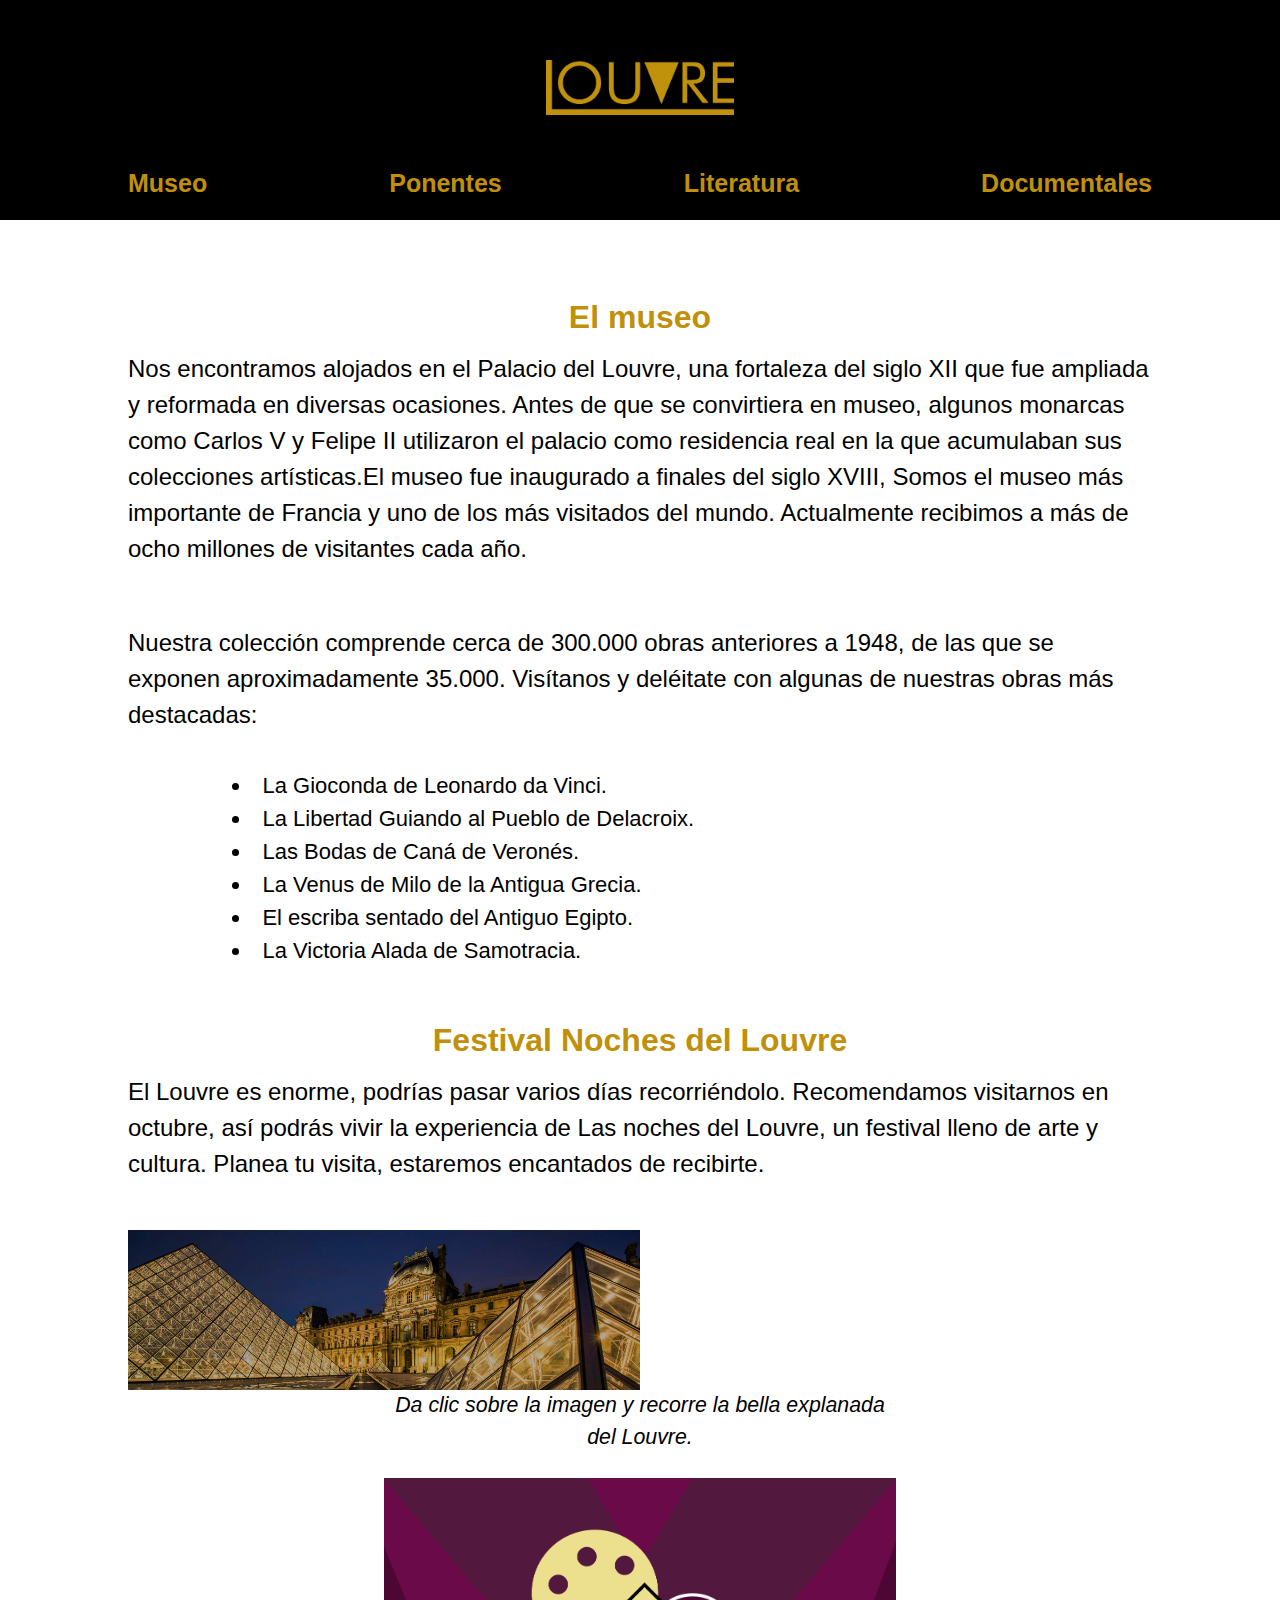
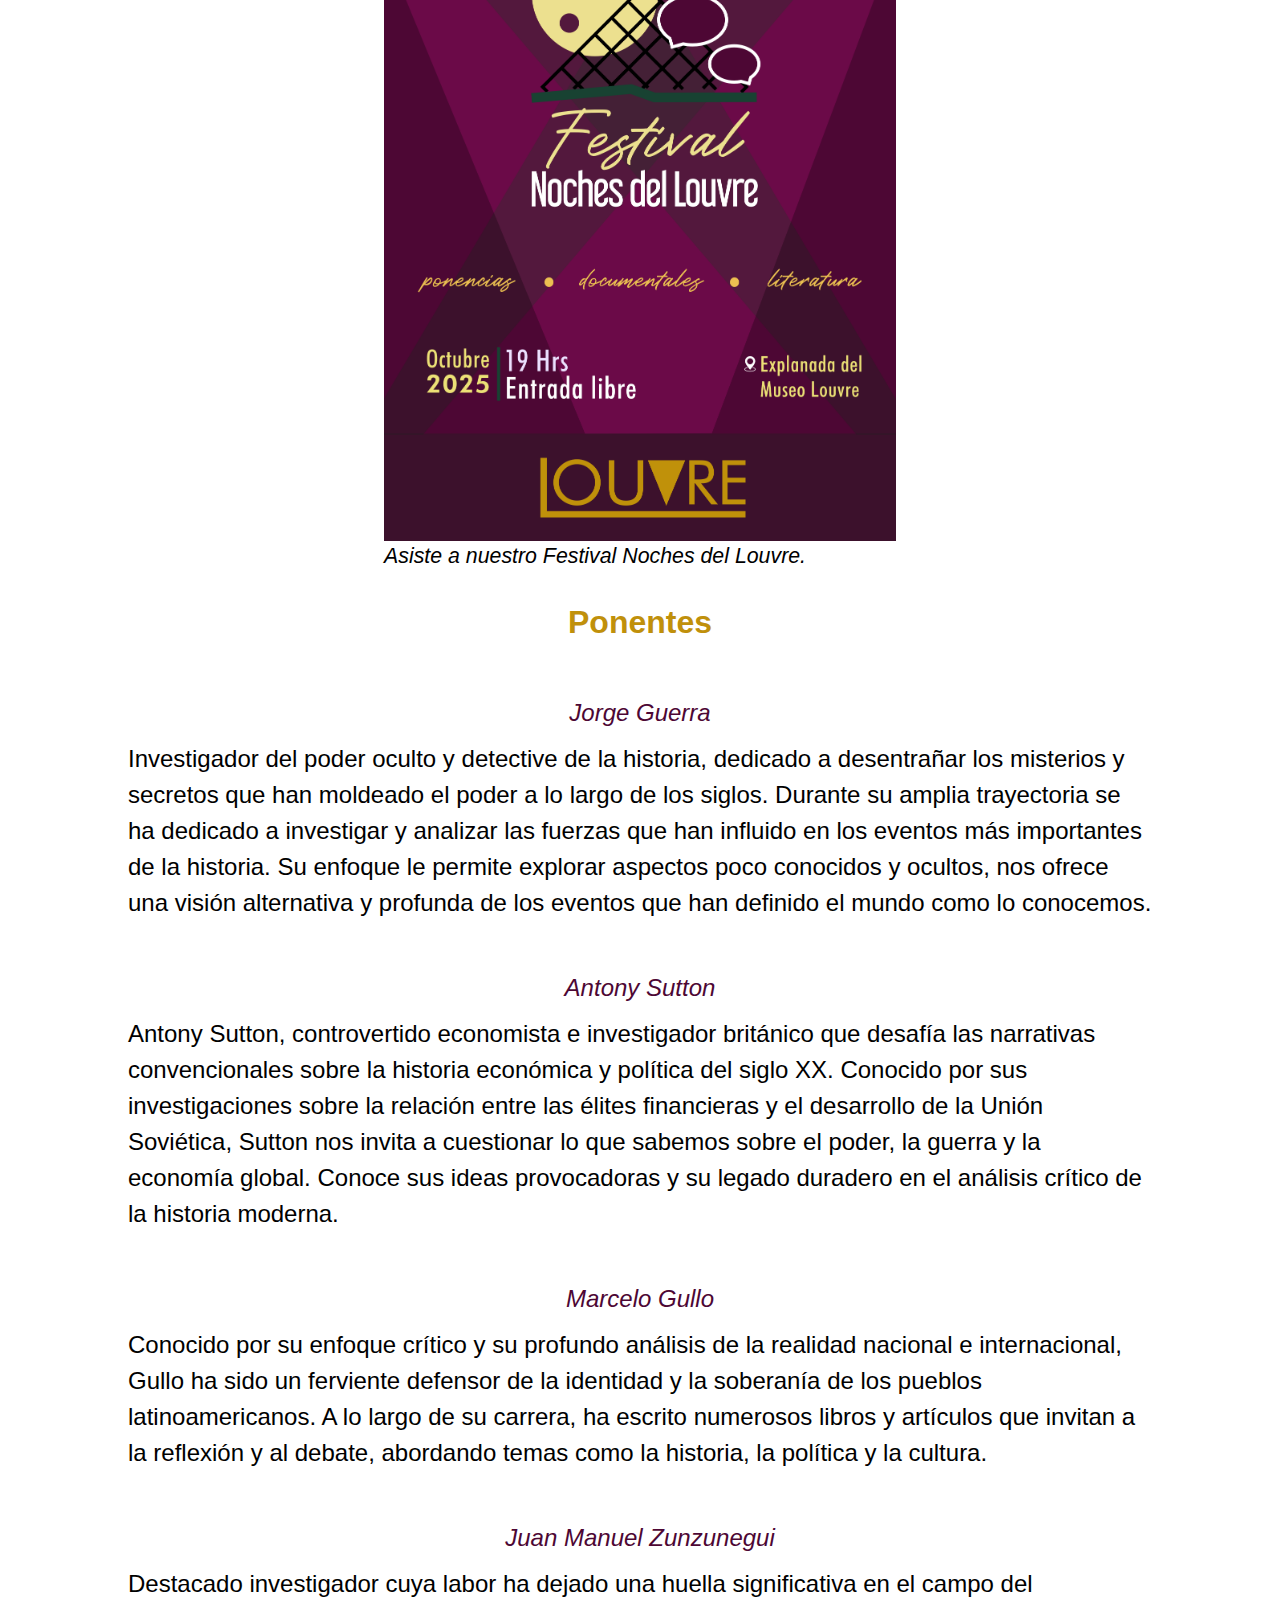
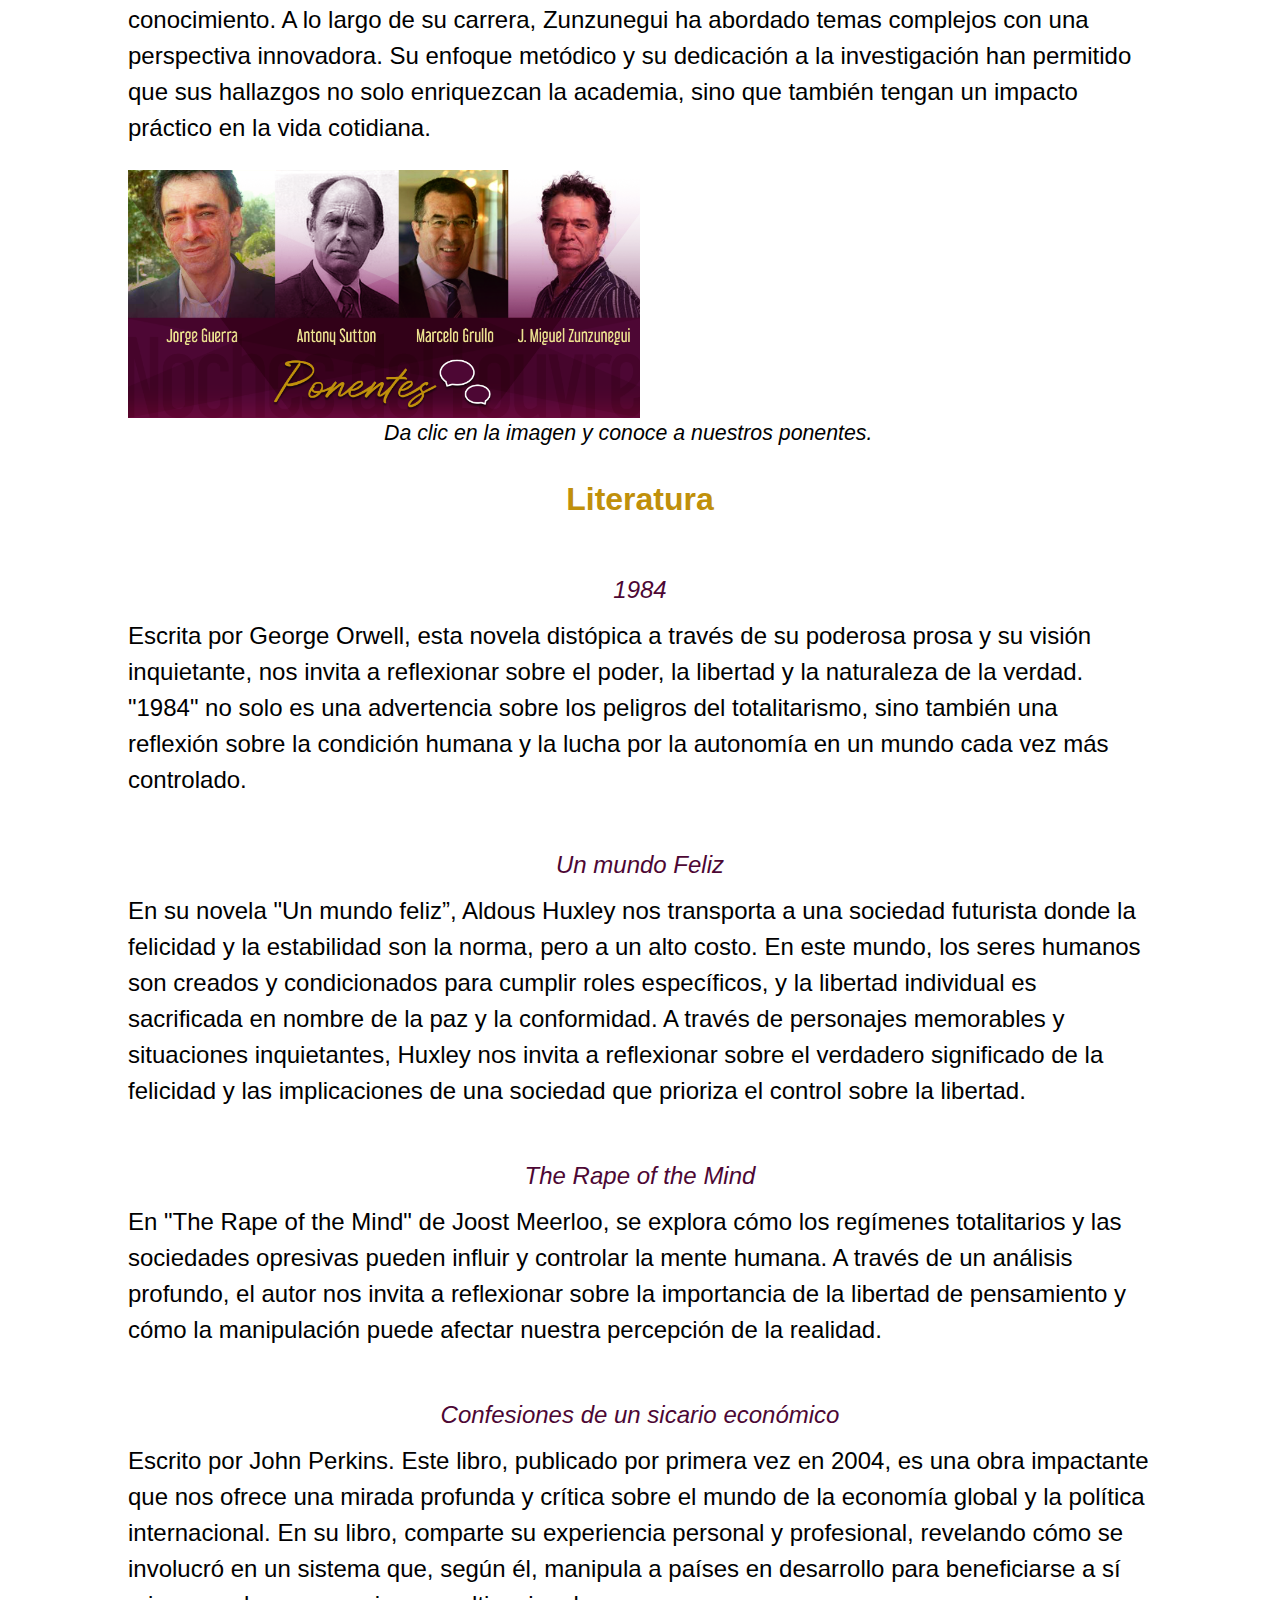
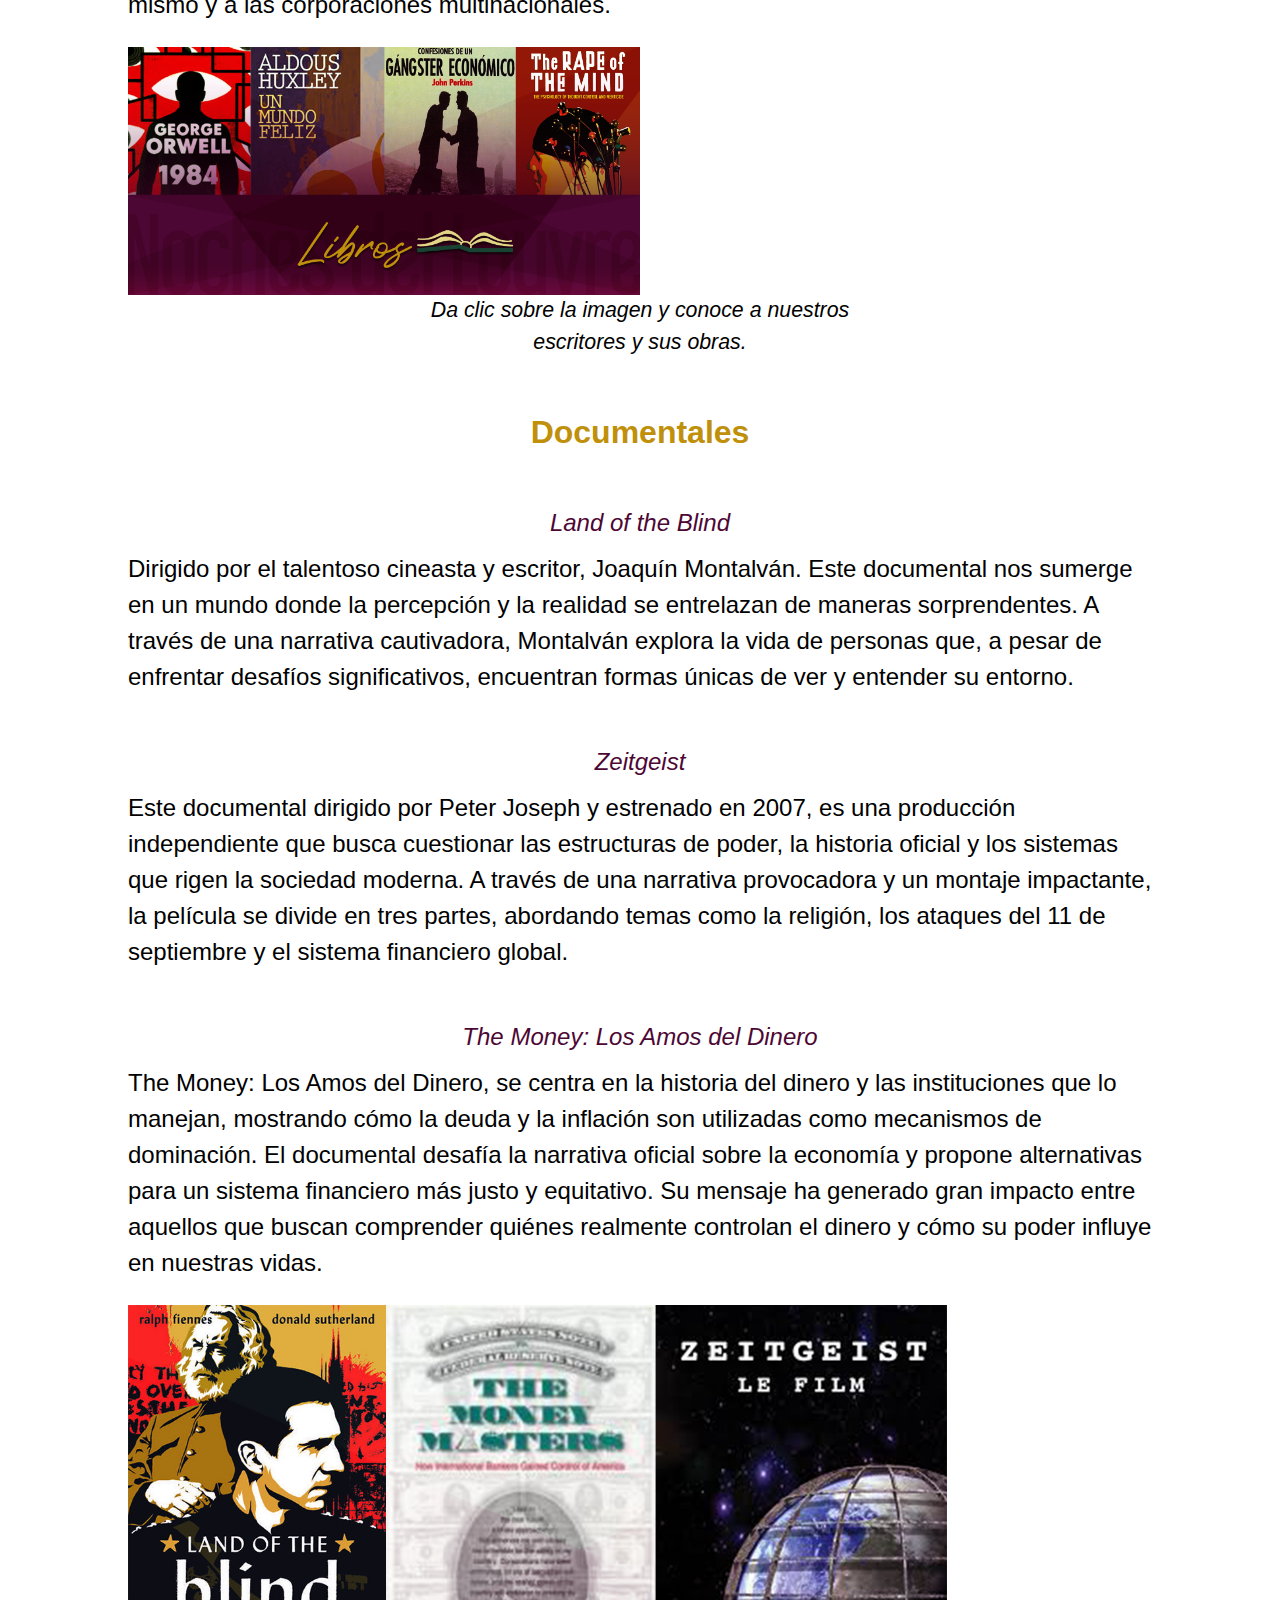
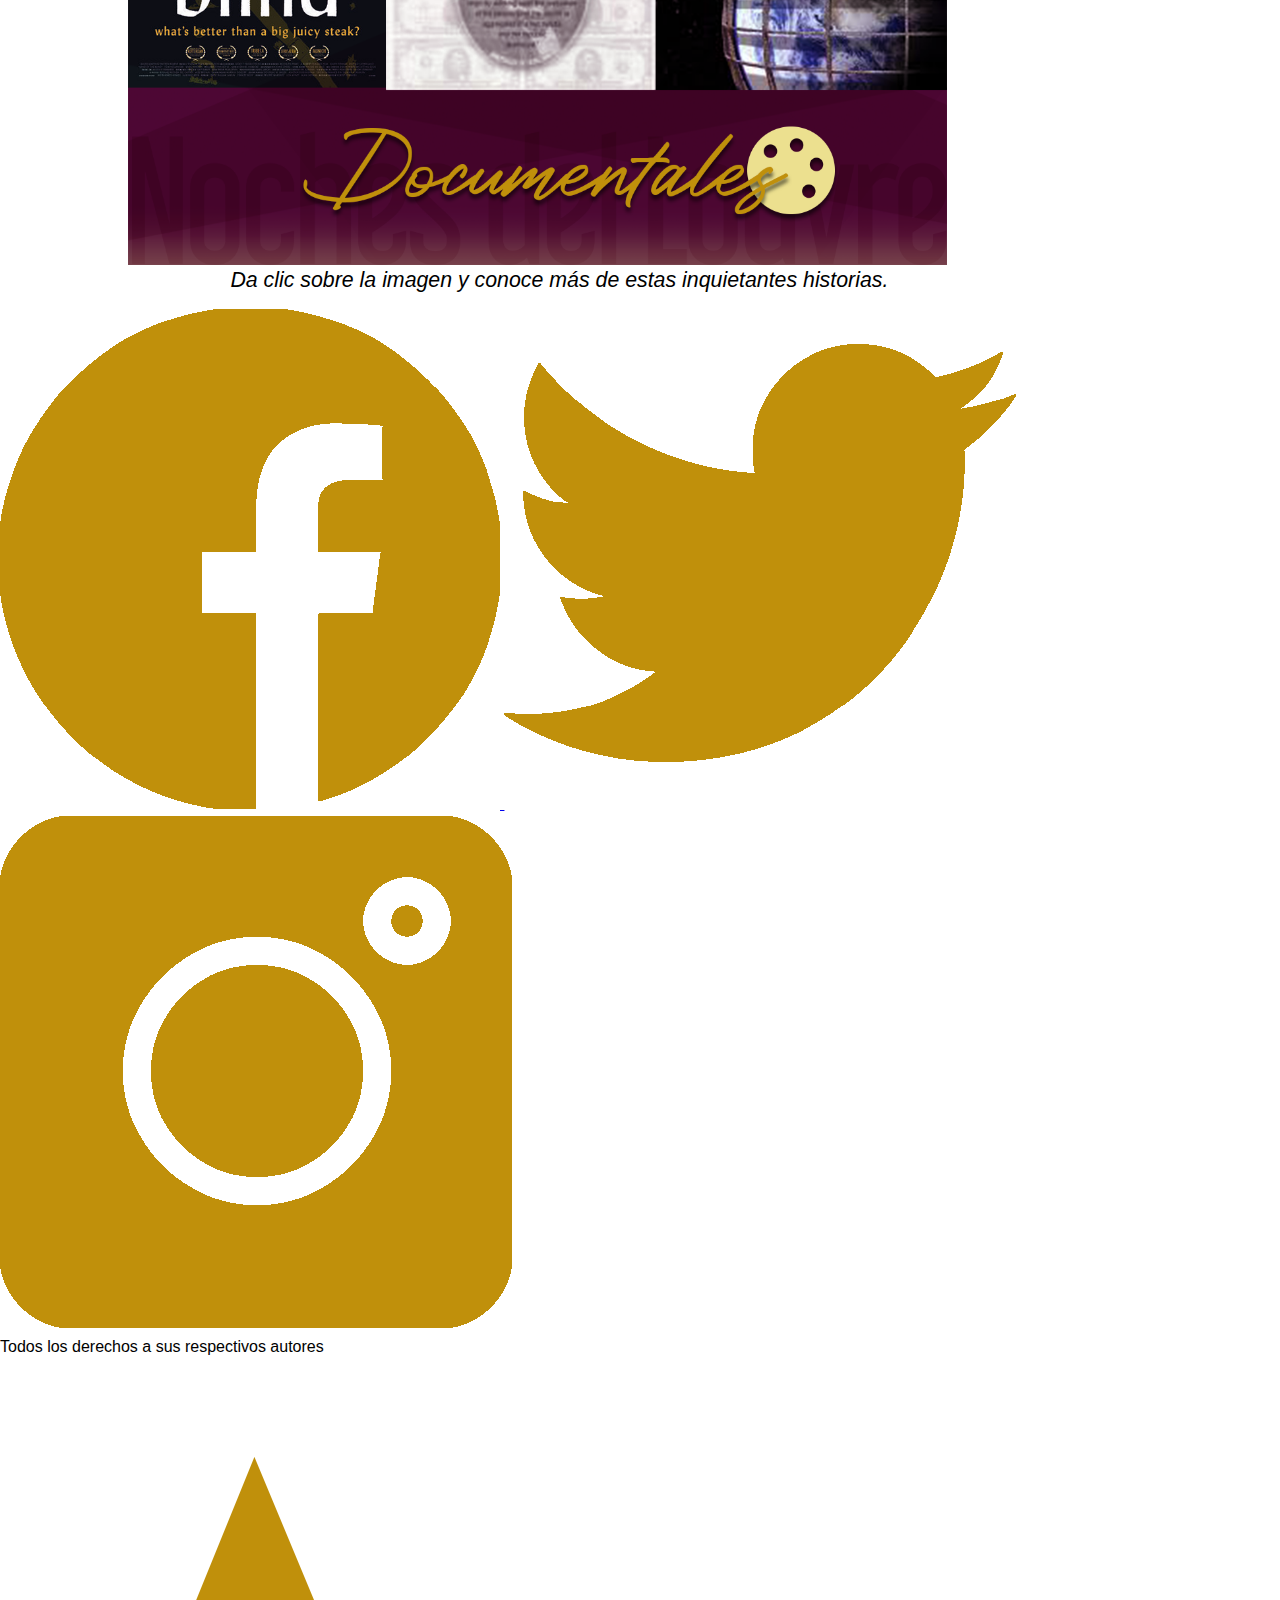
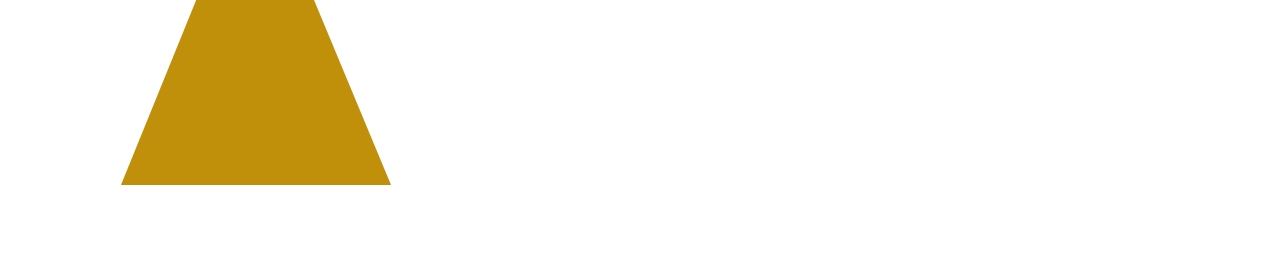
==== index.html @ 23697f09 "Add files via upload" ====
<!--comenzamos creando la estrucura basica
de un documento html escribiendo <html y 
teclenado enter para autocompletar, lo que creara
la estructura que se llenara como se menciona a continuación...-->

<!--indica el tipo de docuemnto-->
<!DOCTYPE html> 
<!--dentro de l etiqueta html esta todo el contenido del documento html-->
<html> 
<!------------encabezado de pagina----------->
<!--dentro de la etiqueta head esta el encabezado del documento html-->
<head> 
	<title>felxbox_01</title> <!--dentro de la etiqueta tittle esta el titulo de la página-->
	<link rel='stylesheet' href='estilos.css'/> <!--dentro de esta etiqueta esta la referencia a la hoja de estilos-->
    <meta name="viewport" content="width=device-width, initial-scale=1.0"/> <!--viewport para trabajar responsive design-->
</head>

<!------------body de pagina----------->  
<!--dentro de la estiqueta body tipicamente esta todo lo que contendra página-->
<body> 


	<!--dentro de la estiqueta header esta todo lo que sera el encanbezado de la página, pudiendo colocarse dentro del body o antes del body-->
	<header class='menu-container' id="inicio">

      <div class='identificador'>
        <!----modificar nombre y ruta de la imagen para cambiar el logo por el propio----->
       <img src="imagenes/logo.png">
      </div>

      <div class='ligas-secciones'>
      	<!----modificar nombre de la seccion acorde a la necesidad----->
          <a href="#secc1">Museo</a>
          <a href="#secc2">Ponentes</a>
          <a href="#secc3">Literatura</a>
          <a href="#secc4">Documentales</a>
        </div>

    </header>

 


	<!--contenedor que agrupa todos los contenedores que tienen los contenidos de cada sección que aprecen entre el encabezado y pie de pagina-->
    <main class="secciones">
    	<!--contenedor para contenidos de cada sección-->
    	<div class='seccion-contenedor' id="secc1">
    		<!--contenedor para el texto de cada sección-->
    		<div class="texto-secc">
    			<!--si se quiere modificar contenido susutituir el texto entre las etiquetas de texto tipo h1-->
    			<br>
    			<br>

		        <h1>El museo</h1>
		        <!--si se quiere modificar contenido susutituir el texto entre las etiquetas de parrafo-->
		        <p>Nos encontramos alojados en el Palacio del Louvre, una fortaleza del siglo XII que fue ampliada y reformada en diversas ocasiones. Antes de que se convirtiera en museo, algunos monarcas como Carlos V y Felipe II utilizaron el palacio como residencia real en la que acumulaban sus colecciones artísticas.El museo fue inaugurado a finales del siglo XVIII, Somos el museo más importante de Francia y uno de los más visitados del mundo. Actualmente recibimos a más de ocho millones de visitantes cada año. 
</p>
		        <br><!--etiqueta para un brinco de renglón-->
		        <!--si se quiere modificar contenido susutituir el texto entre las etiquetas de parrafo-->
		
		        <br><!--etiqueta para un brinco de renglón-->
            <p>Nuestra colección comprende cerca de 300.000 obras anteriores a 1948, de las que se exponen aproximadamente 35.000.
Visítanos y deléitate con algunas de nuestras obras más destacadas:
		        <br><!--etiqueta para un brinco de renglón-->
		        <br><!--etiqueta para un brinco de renglón-->
           	<ul>
               <li>La Gioconda de Leonardo da Vinci.</li>
               <li>La Libertad Guiando al Pueblo de Delacroix.</li>
               <li>Las Bodas de Caná de Veronés.</li>
               <li>La Venus de Milo de la Antigua Grecia.</li> 
               <li>El escriba sentado del Antiguo Egipto.</li> 
               <li>La Victoria Alada de Samotracia.</li> 
</ul>
<br><!--etiqueta para un brinco de renglón-->

  <h1>Festival Noches del Louvre</h1>

<p>El Louvre es enorme, podrías pasar varios días recorriéndolo. Recomendamos visitarnos en octubre, así podrás vivir la experiencia de Las noches del Louvre, un festival lleno de arte y cultura. Planea tu visita, estaremos encantados de recibirte. </p>
<br><!--etiqueta para un brinco de renglón-->
<br><!--etiqueta para un brinco de renglón-->

    		</div>
    		<!--contenedor para las imagenes de la sección OJO: este tiene un layout para una imagen-->
    		<div class="contenedor-imagen">

    			<!--si se quiere modificar contenido susutituir la imagen a la que referencia la etiqueta img-->
	      <a href="visualizador360.html">
	      	<img  src="imagenes/img1a.png" title="Img 1">
	      	
	      </a>
        		<!--texto para la imagen-->
        		<p>Da clic sobre la imagen y recorre la bella explanada del Louvre.</p>
        		</div>
	      	
	      </a>
        		<br><!--etiqueta para un brinco de renglón-->


<!--contenedor para las imagenes de la sección OJO: este tiene un layout para una imagen-->
    		<div class="contenedor-imagen">
    			<!--si se quiere modificar contenido susutituir la imagen a la que referencia la etiqueta img-->
        		<img  src="imagenes/img1b.png" title="img1b">
        		<!--texto para la imagen-->
        		<p>Asiste a nuestro Festival Noches del Louvre.</p>

    			</div>
    		</div>

    	</div>

    	<!--contenedor para contenidos de cada sección-->
    	<div class='seccion-contenedor' id="secc2">
    		<!--contenedor para el texto de cada sección-->
    		<div class="texto-secc">
    			<!--si se quiere modificar contenido susutituir el texto entre las etiquetas de texto tipo h1-->
		        <h1>Ponentes</h1>
		        <!--si se quiere modificar contenido susutituir el texto entre las etiquetas de parrafo-->
		           <br><!--etiqueta para un brinco de renglón-->

		        <h2>Jorge Guerra</h2>
		        <p>Investigador del poder oculto y detective de la historia, dedicado a desentrañar los misterios y secretos que han moldeado el poder a lo largo de los siglos. Durante su amplia trayectoria se ha dedicado a investigar y analizar las fuerzas que han influido en los eventos más importantes de la historia. Su enfoque le permite explorar aspectos poco conocidos y ocultos, nos ofrece una visión alternativa y profunda de los eventos que han definido el mundo como lo conocemos.</p>
		        <br><!--etiqueta para un brinco de renglón-->
		        <!--si se quiere modificar contenido susutituir el texto entre las etiquetas de parrafo-->
		        <h2>Antony Sutton</h2>
		        <p>Antony Sutton, controvertido economista e investigador británico que desafía las narrativas convencionales sobre la historia económica y política del siglo XX. Conocido por sus investigaciones sobre la relación entre las élites financieras y el desarrollo de la Unión Soviética, Sutton nos invita a cuestionar lo que sabemos sobre el poder, la guerra y la economía global. Conoce sus ideas provocadoras y su legado duradero en el análisis crítico de la historia moderna.</p>
		        <br><!--etiqueta para un brinco de renglón-->
    		
            <h2>Marcelo Gullo</h2>
		        <p>Conocido por su enfoque crítico y su profundo análisis de la realidad nacional e internacional, Gullo ha sido un ferviente defensor de la identidad y la soberanía de los pueblos latinoamericanos. A lo largo de su carrera, ha escrito numerosos libros y artículos que invitan a la reflexión y al debate, abordando temas como la historia, la política y la cultura.</p>
		        <br><!--etiqueta para un brinco de renglón-->
		        <h2>Juan Manuel Zunzunegui</h2>
		        <p>Destacado investigador cuya labor ha dejado una huella significativa en el campo del conocimiento. A lo largo de su carrera, Zunzunegui ha abordado temas complejos con una perspectiva innovadora. Su enfoque metódico y su dedicación a la investigación han permitido que sus hallazgos no solo enriquezcan la academia, sino que también tengan un impacto práctico en la vida cotidiana.</p>
		        <br><!--etiqueta para un brinco de renglón-->

    		</div>
    		<!--contenedor para las imagenes de la sección OJO: este tiene un layout para una imagen-->
    		<div class="contenedor-imagen">
    			<!--si se quiere modificar contenido susutituir la imagen a la que referencia la etiqueta img-->
    		<a href="https://drive.google.com/file/d/1HU1XEL-mjNkLgC7afWXljIgU4sb6D2ZL/view?usp=sharing">	
        		<img  src="imagenes/img2.png" title="Img 2">

        	</a>
        		<!--texto para la imagen-->
        		<p>Da clic en la imagen y conoce a nuestros ponentes.</p>
    		</div>

    	<!--contenedor para contenidos de cada sección-->
    	<div class='seccion-contenedor' id="secc3">
    		<!--contenedor para el texto de cada sección-->
    		<div class="texto-secc">
    			<!--si se quiere modificar contenido susutituir el texto entre las etiquetas de texto tipo h1-->
		        <h1>Literatura</h1>
		        <br><!--etiqueta para un brinco de renglón-->

		        <h2>1984</h2>
		        <!--si se quiere modificar contenido susutituir el texto entre las etiquetas de parrafo-->
		        <p>Escrita por George Orwell, esta novela distópica a través de su poderosa prosa y su visión inquietante,  nos invita a reflexionar sobre el poder, la libertad y la naturaleza de la verdad. "1984" no solo es una advertencia sobre los peligros del totalitarismo, sino también una reflexión sobre la condición humana y la lucha por la autonomía en un mundo cada vez más controlado.</p>
		        <br><!--etiqueta para un brinco de renglón-->
		        <!--si se quiere modificar contenido susutituir el texto entre las etiquetas de parrafo-->

		         <h2>Un mundo Feliz</h2>
		        <!--si se quiere modificar contenido susutituir el texto entre las etiquetas de parrafo-->
		        <p>En su novela "Un mundo feliz”, Aldous Huxley nos transporta a una sociedad futurista donde la felicidad y la estabilidad son la norma, pero a un alto costo. En este mundo, los seres humanos son creados y condicionados para cumplir roles específicos, y la libertad individual es sacrificada en nombre de la paz y la conformidad. A través de personajes memorables y situaciones inquietantes, Huxley nos invita a reflexionar sobre el verdadero significado de la felicidad y las implicaciones de una sociedad que prioriza el control sobre la libertad.</p>
		        <br><!--etiqueta para un brinco de renglón-->

		        <h2>The Rape of the Mind</h2>
		        <!--si se quiere modificar contenido susutituir el texto entre las etiquetas de parrafo-->
		        <p>En "The Rape of the Mind" de Joost Meerloo, se explora cómo los regímenes totalitarios y las sociedades opresivas pueden influir y controlar la mente humana. A través de un análisis profundo, el autor nos invita a reflexionar sobre la importancia de la libertad de pensamiento y cómo la manipulación puede afectar nuestra percepción de la realidad. </p>
		        <br><!--etiqueta para un brinco de renglón-->

		        <h2>Confesiones de un sicario económico</h2>
		        <!--si se quiere modificar contenido susutituir el texto entre las etiquetas de parrafo-->
		        <p>Escrito por John Perkins. Este libro, publicado por primera vez en 2004, es una obra impactante que nos ofrece una mirada profunda y crítica sobre el mundo de la economía global y la política internacional. En su libro, comparte su experiencia personal y profesional, revelando cómo se involucró en un sistema que, según él, manipula a países en desarrollo para beneficiarse a sí mismo y a las corporaciones multinacionales. </p>
		        <br><!--etiqueta para un brinco de renglón-->
		        
    		</div>
    		<!--contenedor para las imagenes de la sección OJO: este tiene un layout para una imagen-->
    		<div class="contenedor-imagen">
    			<!--si se quiere modificar contenido susutituir la imagen a la que referencia la etiqueta img-->

    			<a href="https://drive.google.com/file/d/1bLduiP6tnKIeElQr8kBi7_spW8ce7b8n/view?usp=sharing">
        		<img  src="imagenes/img3.png" title="Img 3">
        	</a>

        		<!--texto para la imagen-->


        		<p>Da clic sobre la imagen y conoce a nuestros escritores y sus obras.</p>
        		<br><!--etiqueta para un brinco de renglón-->
    		</div>

    	</div>

    	<!--contenedor para contenidos de cada sección-->
    	<div class='seccion-contenedor' id="secc4">
    		<!--contenedor para el texto de cada sección-->
    		<div class="texto-secc">
    			<!--si se quiere modificar contenido susutituir el texto entre las etiquetas de texto tipo h1-->
		        <h1>Documentales</h1>
		        <br><!--etiqueta para un brinco de renglón-->

		        <h2>Land of the Blind</h2>
		        <!--si se quiere modificar contenido susutituir el texto entre las etiquetas de parrafo-->
		        <p>Dirigido por el talentoso cineasta y escritor, Joaquín Montalván. Este documental nos sumerge en un mundo donde la percepción y la realidad se entrelazan de maneras sorprendentes. A través de una narrativa cautivadora, Montalván explora la vida de personas que, a pesar de enfrentar desafíos significativos, encuentran formas únicas de ver y entender su entorno.</p>
		        <br><!--etiqueta para un brinco de renglón-->
		        <h2>Zeitgeist</h2>
		        <!--si se quiere modificar contenido susutituir el texto entre las etiquetas de parrafo-->
		        <p>Este documental dirigido por Peter Joseph y estrenado en 2007, es una producción independiente que busca cuestionar las estructuras de poder, la historia oficial y los sistemas que rigen la sociedad moderna. A través de una narrativa provocadora y un montaje impactante, la película se divide en tres partes, abordando temas como la religión, los ataques del 11 de septiembre y el sistema financiero global.</p>
		        <br>
		         <h2>The Money: Los Amos del Dinero</h2>
		        <!--si se quiere modificar contenido susutituir el texto entre las etiquetas de parrafo-->
		        <p>The Money: Los Amos del Dinero, se centra en la historia del dinero y las instituciones que lo manejan, mostrando cómo la deuda y la inflación son utilizadas como mecanismos de dominación. El documental desafía la narrativa oficial sobre la economía y propone alternativas para un sistema financiero más justo y equitativo. Su mensaje ha generado gran impacto entre aquellos que buscan comprender quiénes realmente controlan el dinero y cómo su poder influye en nuestras vidas.</p>
		        <br>

    		</div>
    		<!--contenedor para las imagenes de la sección OJO: este tiene un layout para una imagen-->
    		<div class="contenedor-imagen-secc4">
    			<!--si se quiere modificar contenido susutituir la imagen a la que referencia la etiqueta img-->
    			<a href="https://drive.google.com/file/d/1bvxtQ19do0zHS2kfOY9KnqDFfF47XWTt/view?usp=sharing">
        		<img  src="imagenes/img4.png" title="Img 4">

        	</a>

        		<!--texto para la imagen-->
        		<p>Da clic sobre la imagen y conoce más de estas inquietantes historias.</p>
    		

    </main>

    <!------------pie de pagina----------->
    <!--dentro de la etiqueta footer esta todo lo que sera el pie de página, pudiendo colocarse dentro del body o despues del body-->
	<footer>
	   
	    <div class='footer-item'>
	      <!----modificar el href para que dirija una pagina especifica de facebook----->
	      <a href="https://www.facebook.com/">
	      	<img src="imagenes/fbk.png" title="Facebook">
	      </a>
	      <!----modificar el href para que dirija una pagina especifica de twitter----->
	      <a href="https://twitter.com/">
	      	<img src="imagenes/twt.png" title="Twitter">
	      </a>
	      <!----modificar el href para que dirija una pagina especifica de instagram----->
	      <a href="http://instagram.com/">
	      	<img src="imagenes/inst.png" title="Instagram">
	      </a>
	    </div>

	    <div class="copyright">
	    	<!----modificarlo con datos o mensaje propio----->
	      <p style="">Todos los derechos a sus respectivos autores</p>
	    </div>
	    
	  </footer>
	  
	<!------------------------------------>

	<!---------enlace que regresa al inicio de la pagina--------->
	<!--dentro de la etiqueta "a" de tipo enlace esta la imagen que actua como icono que regresa al inicio de la página-->
	    <a class="ir-arriba" title="Volver arriba" href="#inicio">
	    	<!--si se quiere modificar contenido susutituir la imagen a la que referencia la etiqueta img-->
	      	<img src="imagenes/flecha-arriba.png">
	     
	    </a>

</body>

</html>
---- estilos.css ----
/********************************/
/*estilos generales de la página*/
/********************************/
* { /*reseteo todos los elementos para que por default tengan 
	un margen 0 y padding 0 y un modelo de caja tipo border-box*/
   margin: 0;
   padding: 0;
   box-sizing: border-box;
   font-family: 'Helvética', sans-serif; /*especifico el nombre y familia de la tipografia a usar*/
   line-height: 1.5;
   }+
}
html {
  scroll-behavior: smooth; /*para desplazarse "scrolear" suavemente dentro de la página al presionar un enlace*/
}
/***************************************************/


/**********************************/
/*estilos para header de la página*/
/**********************************/
header {/*caracteristicas elementos dentro del header de la pagina*/
	font-size: 25px; /*tamaño de las fuentes que aprecen en el header*/
    background-color: black;  /*color fondo encabezado*/
    height: 220px;  /* altura del encabezado, equivale a 5.5em*/
    padding-left: 10%; /*hago un espacio a la izquierda al interior del contenedor header de 10% del ancho del viewport*/
    padding-right: 10%; /*hago un espacio a la derecha al interior del contenedor header de 10% del ancho del viewport*/
  	box-shadow: 0px 1px 8px grey; /*efecto de material con sombreado sobre el fondo*/
    transition: 100ms; /*para la transicion con media queries diseño responsivo*/
}
@media screen and (max-width: 700px) {
header {
	height: 260px;  /* altura del encabezado, equivale a 5.5em*/
	}
}
.menu-container {/*caracteristicas elementos en contenedor con la clase menu-container*/
  	display: flex; /*tipo de layout felxbox*/
  	flex-direction: column; /*rederizara/dibujara los items/elementos hijos en el layout 
  	como una columna, un contenedor o un item sobre el otro */
}
.identificador {/*caracteristicas elementos en contenedor con la clase identificador*/
  	/*border: 5px solid #222;  /* For debugging */
  	width: 100%; /*ancho que tendra el contenedor con clase menu*/
  	display: flex; /*sera un elemento/item de tipo flex*/
  	justify-content: center; /*defino la alineación horizontal de los items hijos al centro*/
}
.identificador img{/*caracteristicas imagen identificadora dentro del contenedor con clase identificador*/
	margin-top: 60px; /*un margen arriba de 15 px*/
    height: 54.61px; /*ancho que tendra la imagen identificadora*/
}
.ligas-secciones{/*caracteristicas elementos en contenedor con la clase secciones*/
	/*border: 5px solid #555;  /* For debugging */
	width: 100%; /*ancho que tendra el contenedor con clase menu*/
	display: flex; /*sera un elemento/item de tipo flex*/
	justify-content: space-between; /*defino la alineación horizontal de los items hijos diciendo
	cuando hay mas de uno distribuya el esapcio restante entre los espacios de cada elemento/item*/
}
.ligas-secciones a{/*caracteristicas elementos tipo enlace dentro del contenedor con clase secciones*/
	color: #C0900B; /*color que tendran las fuentes de los enlaces*/
	text-decoration: none; /*le quito decoraciones a los enlaces, saeln sin subrayar ahora*/
  	font-weight: bold; /*tipo de letra bold*/
 	margin-top: 50px;
 	transition: 50ms; /*para la transicion con media queries diseño responsivo*/
}
.ligas-secciones a:hover{
  transform: scale(1.03);
  transition: 50ms;
  color: #C0900B

}
/**media query cuando ancho es menor o igual a 700px**/
@media screen and (max-width: 700px) {
  .ligas-secciones {
    flex-direction: column;
    text-align: center;
    }
 }

 /***************************************************/

/********************************/
/*estilos para body de la página*/
/********************************/
.secciones {/*caracteristicas elementos en contenedor con la clase menu-container*/
  	display: flex; /*tipo de layout felxbox*/
  	flex-direction: column; /*rederizara/dibujara los items/elementos hijos en el layout 
  	como una columna, un contenedor o un item sobre el otro */
  	padding-left: 10%; /*hago un espacio a la izquierda al interior del contenedor header de 10% del ancho del viewport*/
    padding-right: 10%; /*hago un espacio a la derecha al interior del contenedor header de 10% del ancho del viewport*/
    background-color: white;
    list-style-position: inside;

    ul li{
    	padding-left:10.2%
}
ul li{
	font-size:22px;

}
.contenedor-imagen-secc4 {
display: flex;
justify-content: center;
}

.texto-secc {
	display: flex; /*sera un elemento/item de tipo flex*/
	flex-direction: column; /*rederizara/dibujara los items/elementos hijos en el layout 
  	como una columna, un contenedor o un item sobre el otro */
}
.texto-secc h1{
	display: flex; /*sera un elemento/item de tipo flex*/
	justify-content: center; /*defino la alineación horizontal de los items hijos al centro*/
	margin-top: 25px;
	color:#C0900B;
}
.texto-secc h2{
	display: flex; /*sera un elemento/item de tipo flex*/
	justify-content: center; /*defino la alineación horizontal de los items hijos al centro*/
	margin-top: 25px;
	font-style: italic;
	font-weight: lighter; 
	color:#4D0734 ;

}
.texto-secc p{
	font-size: 18pt;
	display: flex; /*sera un elemento/item de tipo flex*/
	margin-top: 10px;
	
}
.contenedor-imagen {
  	display: flex; /*sera un elemento/item de tipo flex*/
  	flex-direction: column;
  	align-items: center;

}
.imgs-secc-1{
	display: flex; /*sera un elemento/item de tipo flex*/
  	flex-direction: column;
  	align-items: center; 
}
.par-imgs-escritorio{/*caracteristicas elementos en contenedor con la clase secciones*/
	/*border: 5px solid #555;  /* For debugging */
	width: 65%; /*ancho que tendra el contenedor con clase menu*/
	display: flex; /*sera un elemento/item de tipo flex*/
	justify-content: space-around; /*defino la alineación horizontal de los items hijos diciendo
	cuando hay mas de uno distribuya el esapcio restante entre los espacios de cada elemento/item*/
}
.par-imgs-escritorio img{
	width: 50%;
	display: flex; /*sera un elemento/item de tipo flex*/
	align-items: center;
}
.par-imgs-escritorio img:hover{
  transform: scale(1.03);
  transition: 200ms;
}
.par-imgs-escritorio p{
	width: 40%;
	font-size: 16pt;
	font-style: italic;
	text-align: center;
	display: flex; /*sera un elemento/item de tipo flex*/
}
.par-imgs-mobile{/*caracteristicas elementos en contenedor con la clase secciones*/
	display: none;
}
.par-imgs-mobile img{
	display: none;
}
.par-imgs-mobile p{
	display: none;
}
/**media query cuando ancho es menor o igual a 700px**/
@media screen and (max-width: 700px) {
	.texto-secc p{
		font-size: 14pt;
	}
	.par-imgs-escritorio{/*caracteristicas elementos en contenedor con la clase secciones*/
		display: none;
	}
	.par-imgs-escritorio img{
		display: none;
	}
	.par-imgs-escritorio img:hover{
	 	display: none;
	}
	.par-imgs-escritorio p{
		display: none;
	}
	.par-imgs-mobile{/*caracteristicas elementos en contenedor con la clase secciones*/
		/*border: 5px solid #555;  /* For debugging */
		width: 100%; /*ancho que tendra el contenedor con clase menu*/
  		display: flex; /*sera un elemento/item de tipo flex*/
  		flex-direction: column;
  		align-items: center; 
	}
	.par-imgs-mobile img{
		width: 100%;
		transition: 200ms;
		display: flex; /*sera un elemento/item de tipo flex*/
	}
	.par-imgs-mobile img:hover{
	 	transform: scale(1.03);
  		transition: 200ms;
	}
	.par-imgs-mobile p{
		width: 100%;
		font-size: 12pt;
		font-style: italic;
		text-align: center;
		display: flex; /*sera un elemento/item de tipo flex*/
	}
 }
.contenedor-imagen img{
	display: flex; /*sera un elemento/item de tipo flex*/
	width: 50%;
	transition: 200ms;
}
.contenedor-imagen img:hover{
  transform: scale(1.03);
  transition: 200ms;
}
.contenedor-imagen p{
	width: 50%;
	text-align: center;
	font-size: 16pt;
	font-style: italic;
	display: flex; /*sera un elemento/item de tipo flex*/
}
/**media query cuando ancho es menor o igual a 700px**/
@media screen and (max-width: 700px){
	.contenedor-imagen img{
		width: 100%;
		transition: 200ms;
	}
	.contenedor-imagen p{
		width: 100%;
		font-size: 12pt;
	}
}
.contenedor-imagen-secc4{
	display: flex; /*sera un elemento/item de tipo flex*/
  	flex-direction: column;
  	align-items: center;
}
.contenedor-imagen-secc4 p{
	width: 80%;
	text-align: center;
	font-style: italic;
	font-size: 16pt;
	display: flex; /*sera un elemento/item de tipo flex*/
}
.contenedor-imagen-secc4 img{
	display: flex; /*sera un elemento/item de tipo flex*/
	width: 80%;
	transition: 200ms;
}
.contenedor-imagen-secc4 img:hover{
  transform: scale(1.03);
  transition: 200ms;
}
/**media query cuando ancho es menor o igual a 700px**/
@media screen and (max-width: 700px){
	.contenedor-imagen-secc4 p{
		width: 100%;
		font-size: 12pt;
	}
	.contenedor-imagen-secc4 img{
		display: flex; /*sera un elemento/item de tipo flex*/
		width: 100%;
		transition: 200ms;
	}

}

/***************************************************/




/**********************************/
/*estilos para footer de la página*/
/**********************************/
footer {
  	background-color:black;/*color fondo pie de pagina*/
  	margin-top: 40px;
  	box-shadow: 0px 1px 8px grey;
  	display: flex; /*sera un elemento/item de tipo flex*/
  	flex-direction: column;
  	align-items:center; 
}
.footer-item{
	margin-top: 47px;
	width: 100%;
  	display: flex; /*sera un elemento/item de tipo flex*/
  	justify-content: center; /*defino la alineación horizontal de los items hijos al centro*/
}
.footer-item img{
	height: 60px;
	margin-right: 35px;
	text-align: center;

}
.copyright{
	font-size: 20pt;
	text-align: center;
	margin-top: 49px;
	margin-bottom: 95px;
	color:#C0900B;
}
/**media query cuando ancho es menor o igual a 700px**/
@media screen and (max-width: 700px){
	.footer-item{
  		flex-direction: column;
  		align-items: center; 
	}
	.footer-item img{
		height: 80px;
		margin-top: 35px;
		margin-right: 0px;
	}
	.copyright{
		font-size: 40pt;
	}
}
/***************************************************/



/*********************************/
/*estilos para icono hacia arriba*/
/*********************************/
.ir-arriba {
  	display: flex; /*sera un elemento/item de tipo flex*/
  	flex-direction: column;
  	align-items: center; 
}
.ir-arriba img{
  	height: 60px;
  	padding-right: 30px;
  	text-decoration: none;
  	cursor:pointer;
  	position:fixed;
 	bottom:20px;
}
/**media query cuando ancho es menor o igual a 700px**/
@media screen and (max-width: 700px){
	.ir-arriba img{
		height: 50px;
  		padding-right: 0px;
	}
}
.ir-arriba img:hover{
	transform: scale(1.1);
  	transition: 100ms;
}
/***************************************************/
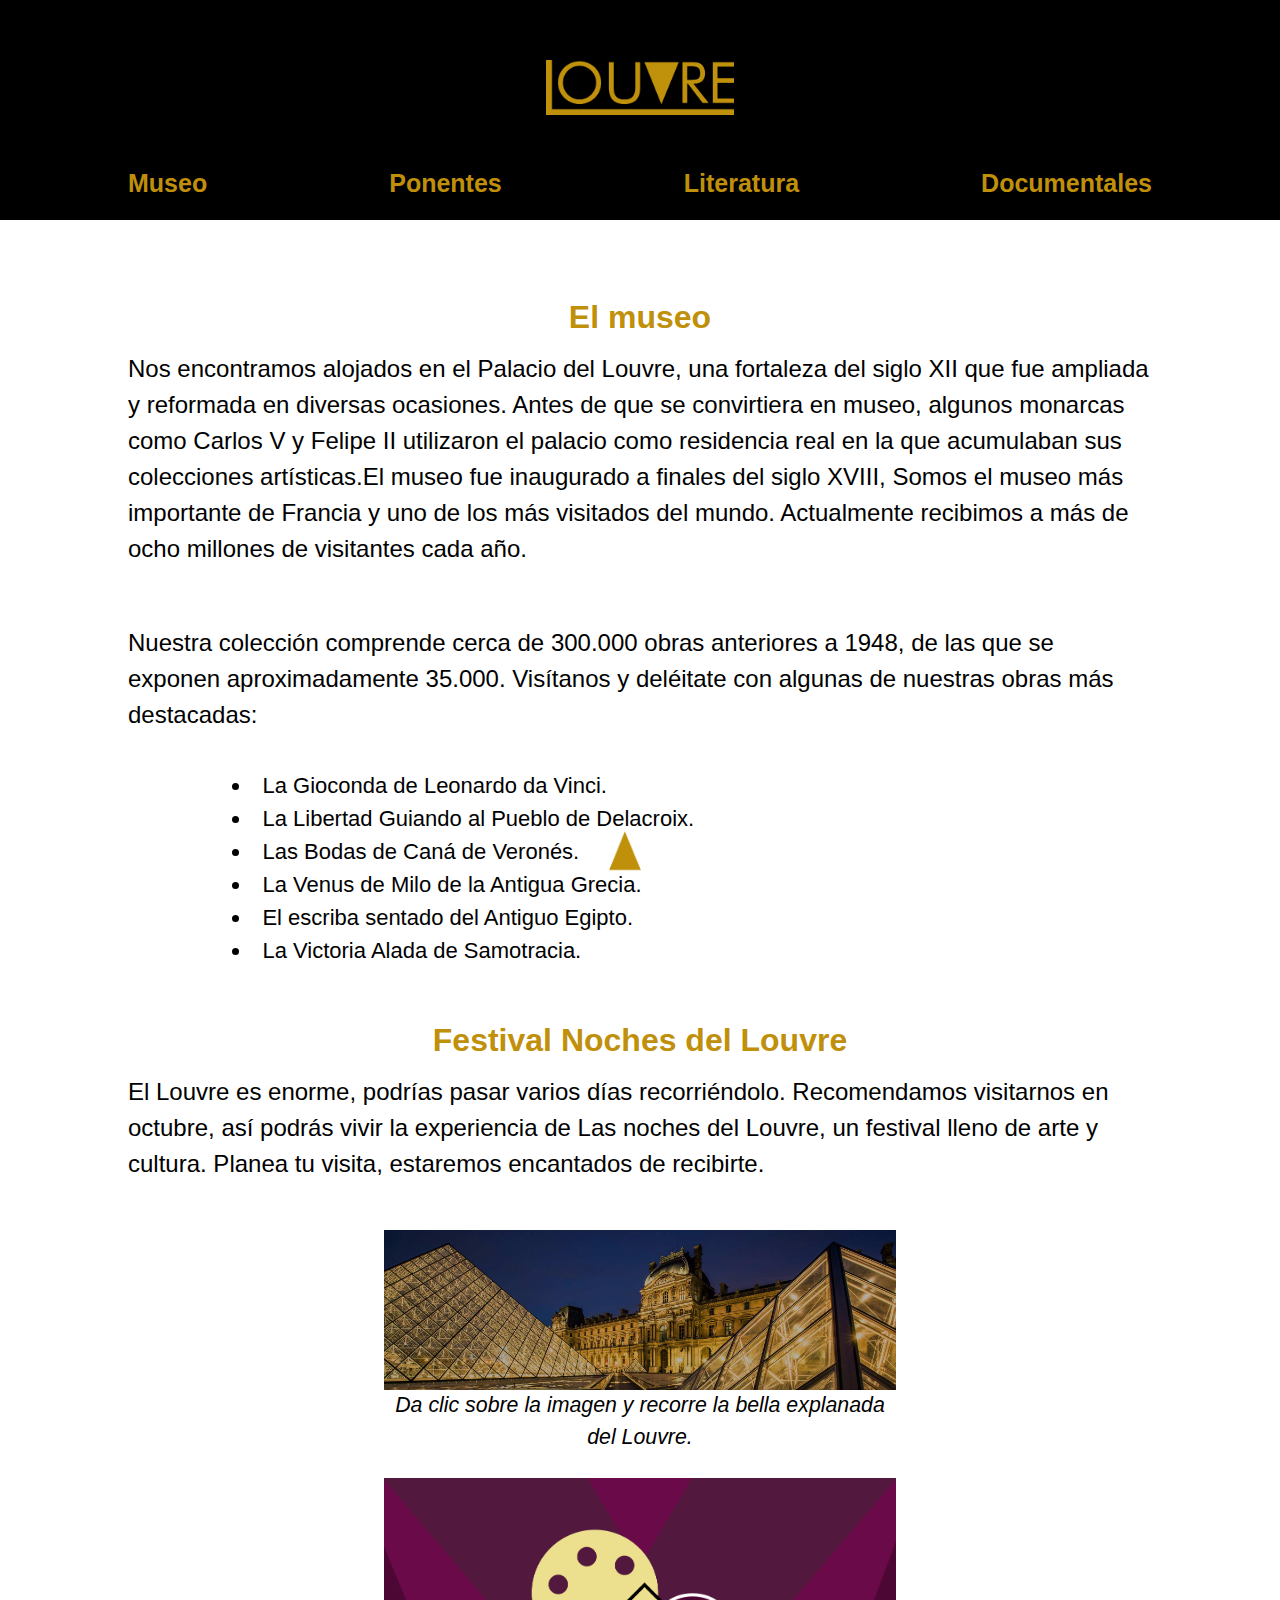
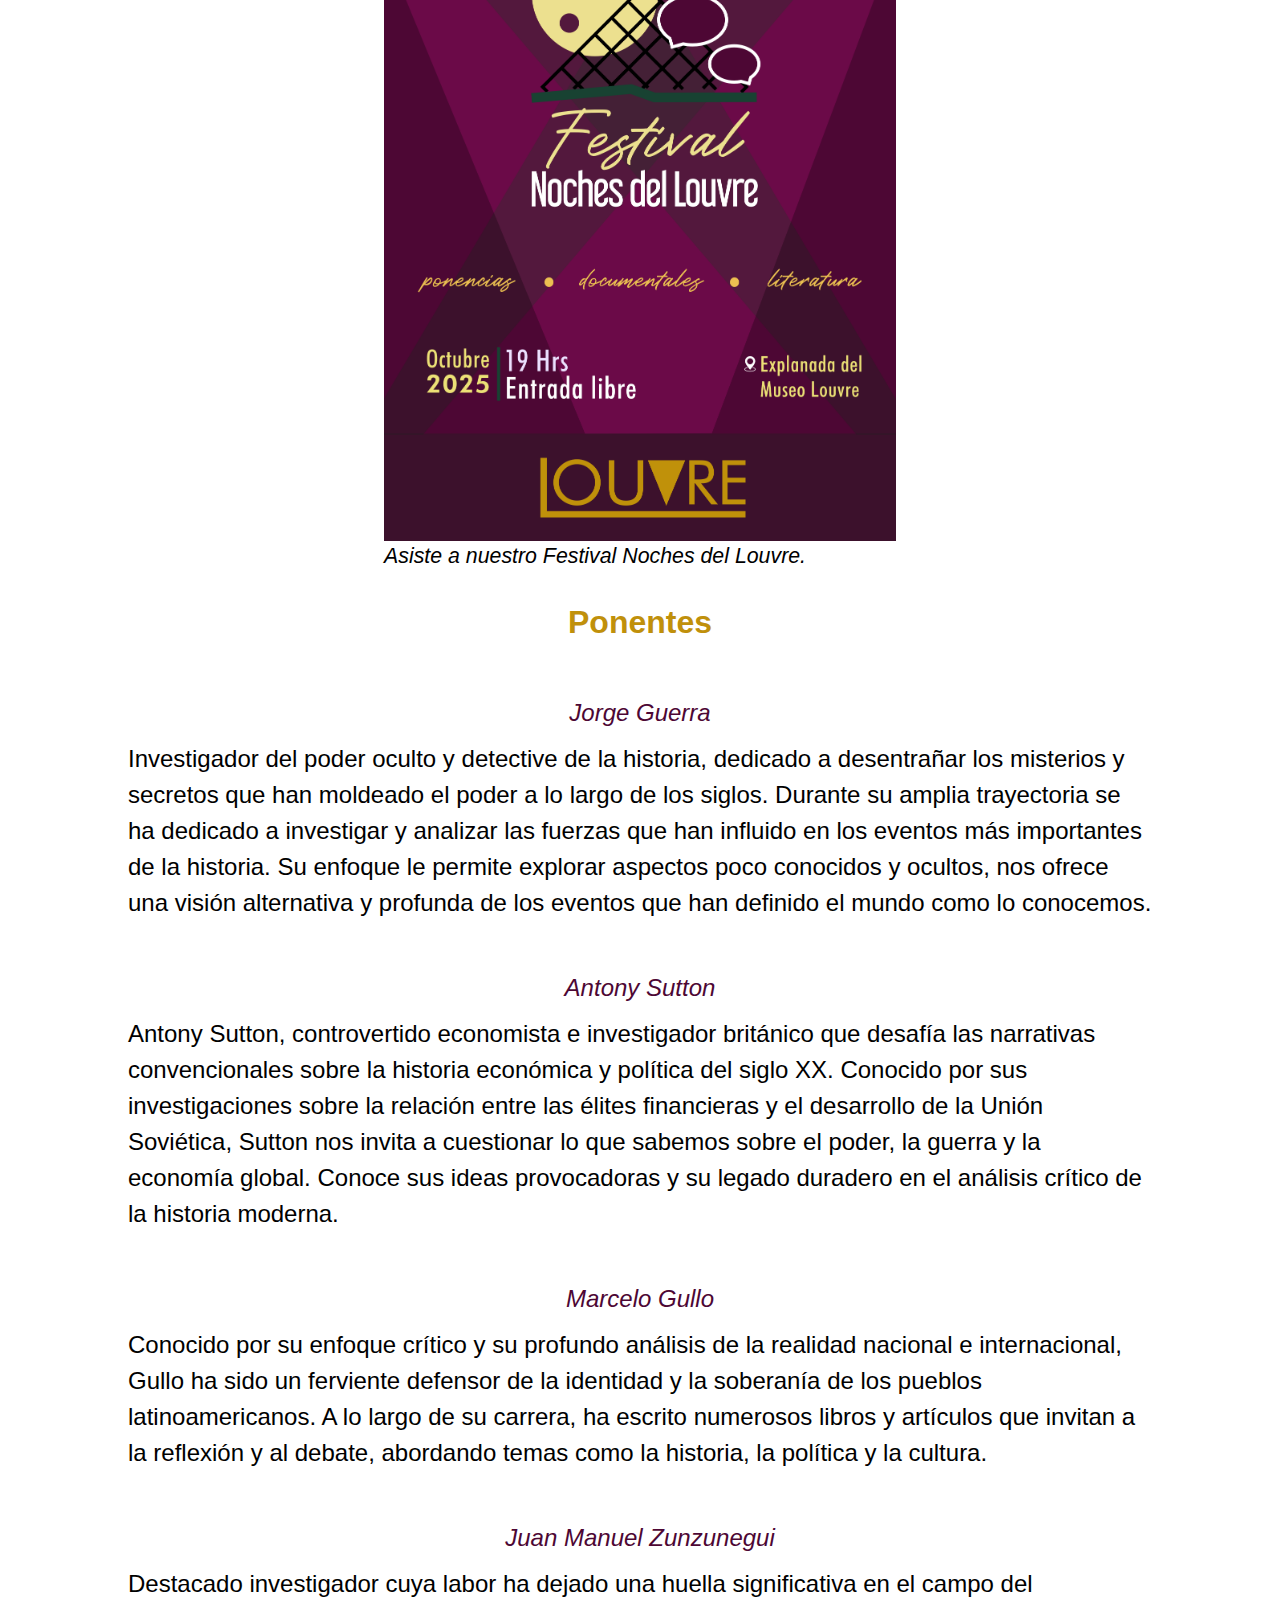
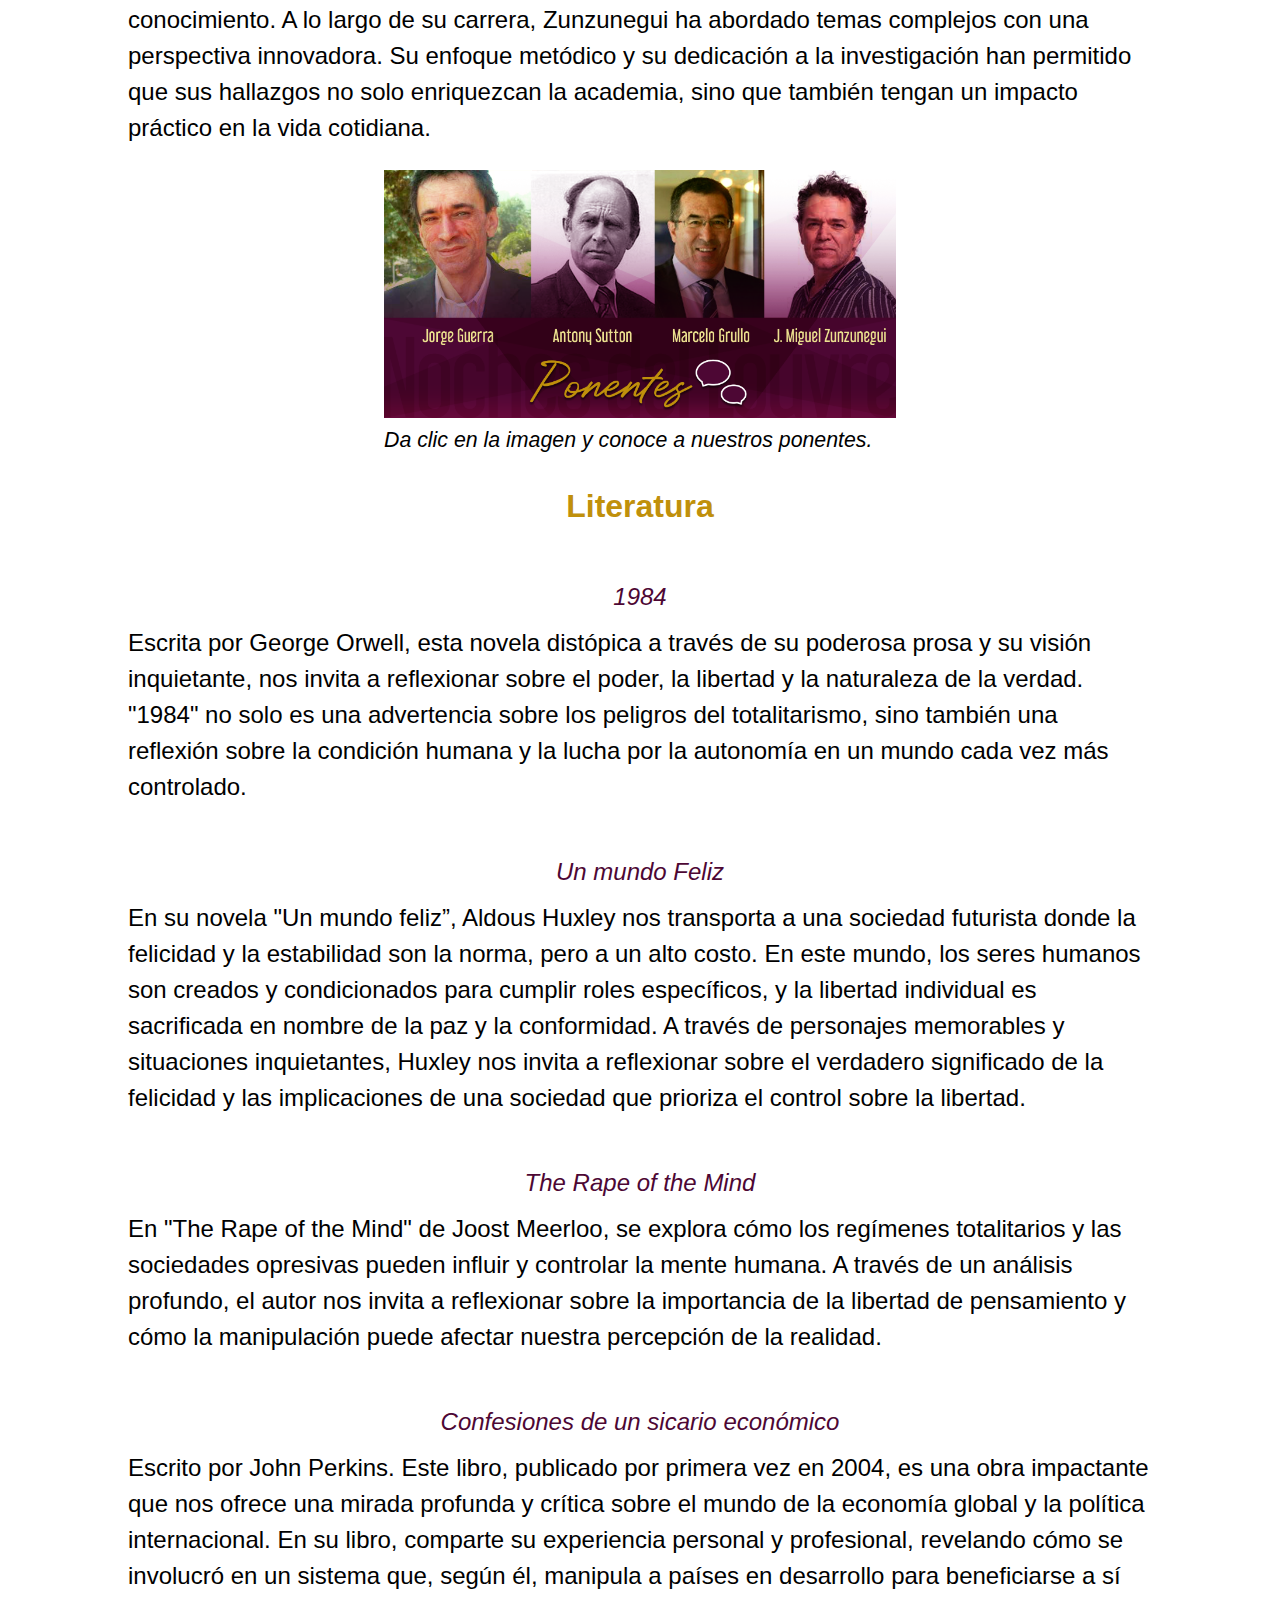
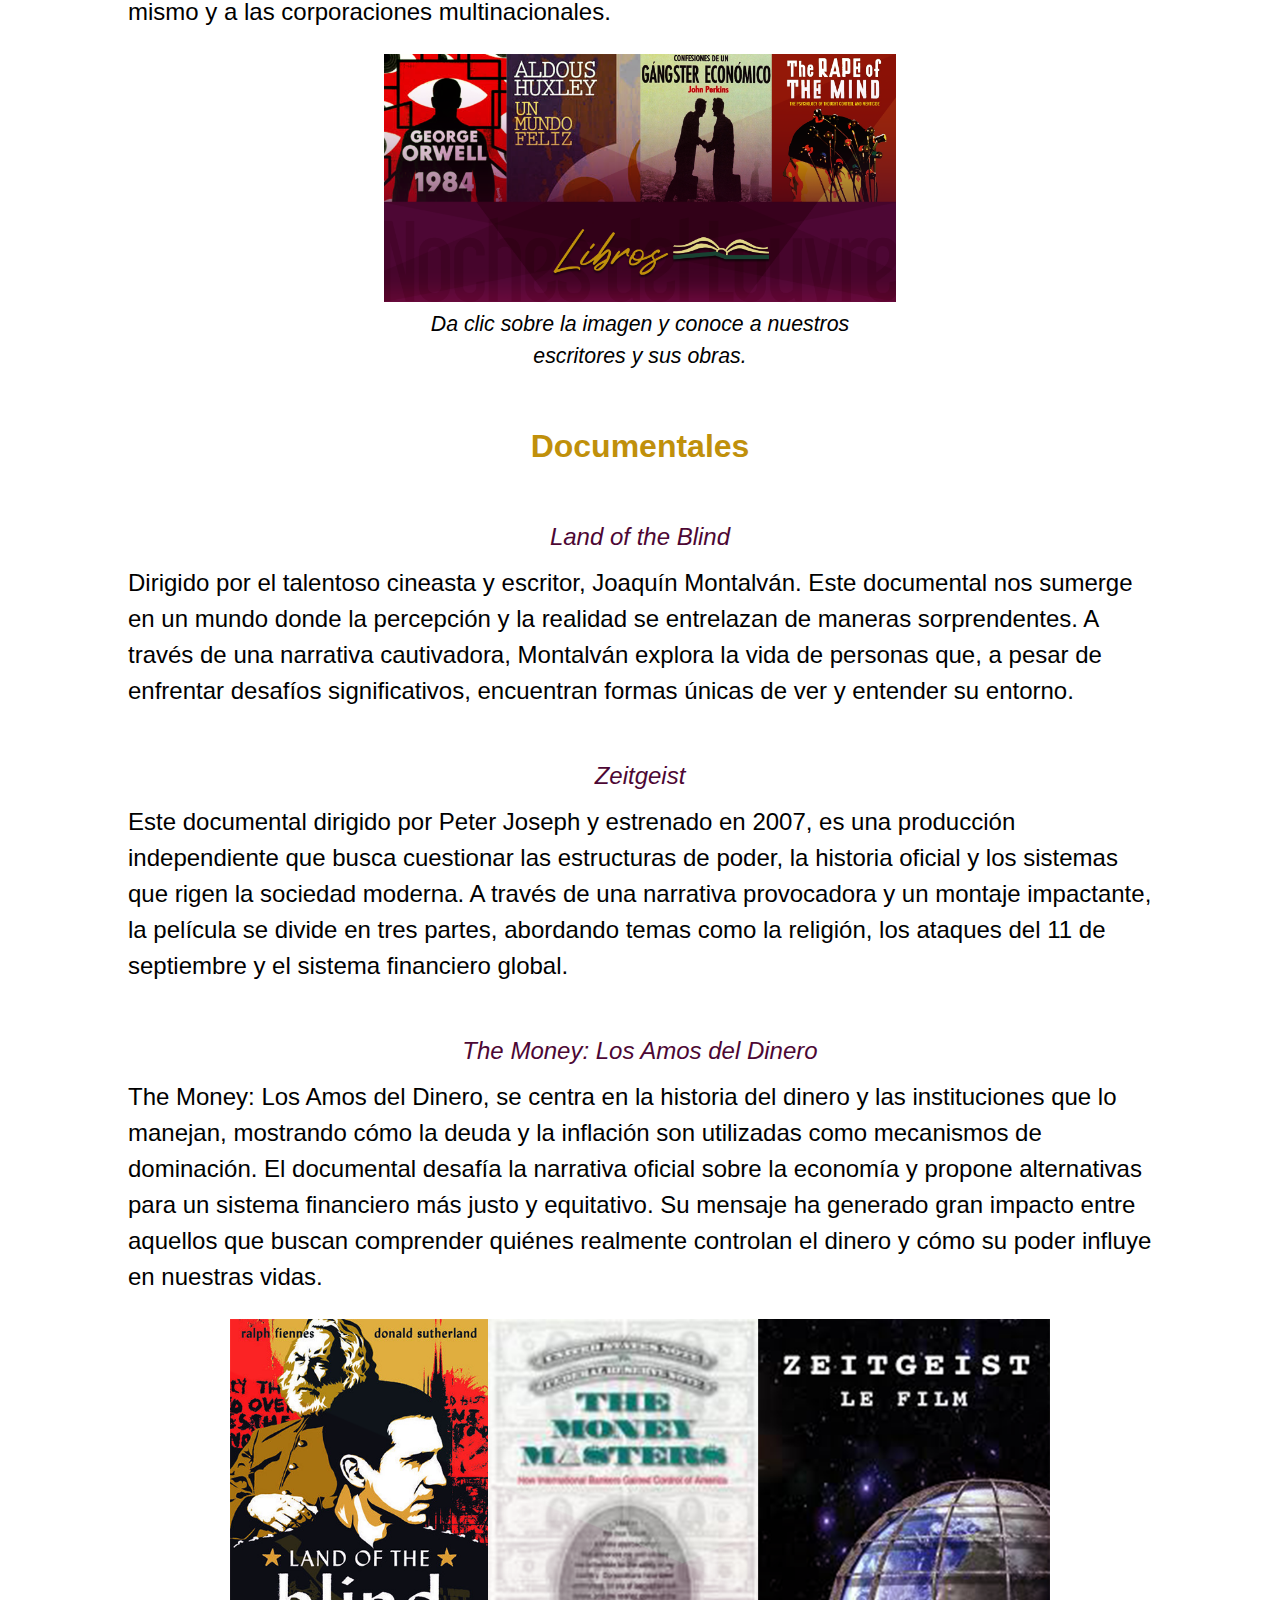
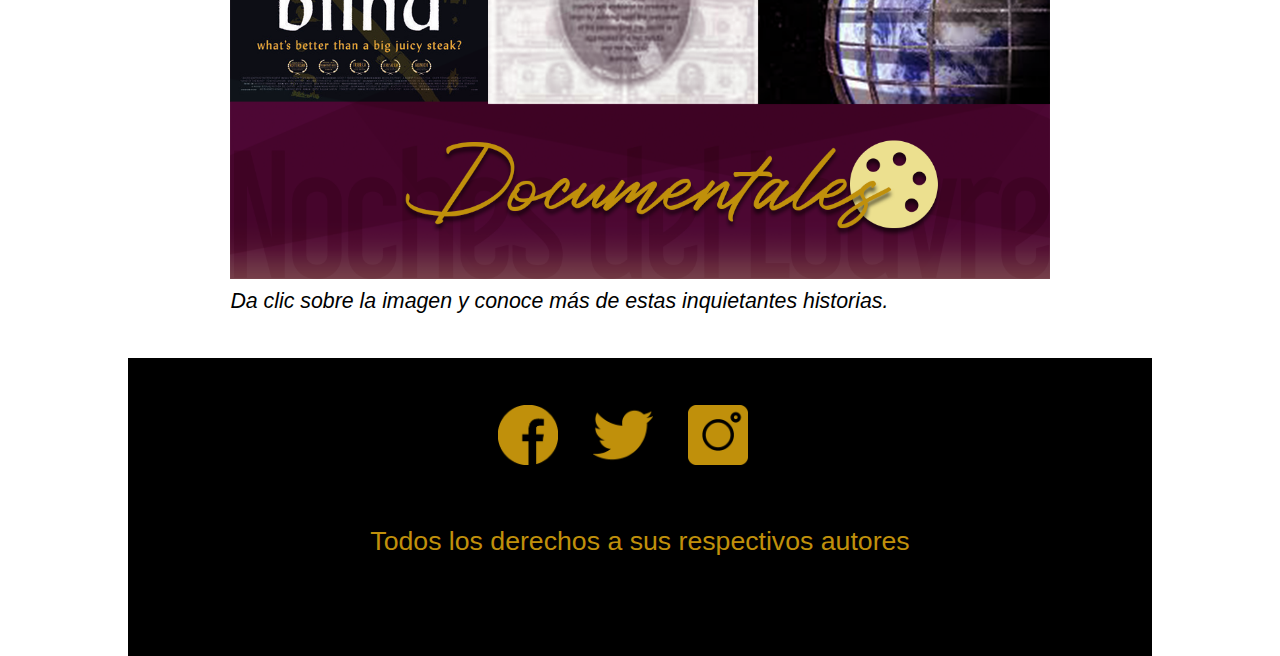
==== commit 0d4ef253: "Add files via upload" ====
--- a/index.html
+++ b/index.html
@@ -81,12 +81,16 @@
 
     		</div>
     		<!--contenedor para las imagenes de la sección OJO: este tiene un layout para una imagen-->
-    		<div class="contenedor-imagen">
-
-    			<!--si se quiere modificar contenido susutituir la imagen a la que referencia la etiqueta img-->
+    		<div class="contenedor-imagen" style="text-align: center;">
+   <!--si se quiere modificar contenido susutituir la imagen a la que referencia la etiqueta img-->
+    			
+
 	      <a href="visualizador360.html">
-	      	<img  src="imagenes/img1a.png" title="Img 1">
+
+	      	<img src="imagenes/img1a.png" title="Img 1"style="dislay: block;margin: 0 auto;">
+
 	      	
+
 	      </a>
         		<!--texto para la imagen-->
         		<p>Da clic sobre la imagen y recorre la bella explanada del Louvre.</p>
@@ -108,160 +112,137 @@
 
     	</div>
 
-    	<!--contenedor para contenidos de cada sección-->
-    	<div class='seccion-contenedor' id="secc2">
-    		<!--contenedor para el texto de cada sección-->
-    		<div class="texto-secc">
-    			<!--si se quiere modificar contenido susutituir el texto entre las etiquetas de texto tipo h1-->
-		        <h1>Ponentes</h1>
-		        <!--si se quiere modificar contenido susutituir el texto entre las etiquetas de parrafo-->
-		           <br><!--etiqueta para un brinco de renglón-->
-
-		        <h2>Jorge Guerra</h2>
-		        <p>Investigador del poder oculto y detective de la historia, dedicado a desentrañar los misterios y secretos que han moldeado el poder a lo largo de los siglos. Durante su amplia trayectoria se ha dedicado a investigar y analizar las fuerzas que han influido en los eventos más importantes de la historia. Su enfoque le permite explorar aspectos poco conocidos y ocultos, nos ofrece una visión alternativa y profunda de los eventos que han definido el mundo como lo conocemos.</p>
-		        <br><!--etiqueta para un brinco de renglón-->
-		        <!--si se quiere modificar contenido susutituir el texto entre las etiquetas de parrafo-->
-		        <h2>Antony Sutton</h2>
-		        <p>Antony Sutton, controvertido economista e investigador británico que desafía las narrativas convencionales sobre la historia económica y política del siglo XX. Conocido por sus investigaciones sobre la relación entre las élites financieras y el desarrollo de la Unión Soviética, Sutton nos invita a cuestionar lo que sabemos sobre el poder, la guerra y la economía global. Conoce sus ideas provocadoras y su legado duradero en el análisis crítico de la historia moderna.</p>
-		        <br><!--etiqueta para un brinco de renglón-->
-    		
-            <h2>Marcelo Gullo</h2>
-		        <p>Conocido por su enfoque crítico y su profundo análisis de la realidad nacional e internacional, Gullo ha sido un ferviente defensor de la identidad y la soberanía de los pueblos latinoamericanos. A lo largo de su carrera, ha escrito numerosos libros y artículos que invitan a la reflexión y al debate, abordando temas como la historia, la política y la cultura.</p>
-		        <br><!--etiqueta para un brinco de renglón-->
-		        <h2>Juan Manuel Zunzunegui</h2>
-		        <p>Destacado investigador cuya labor ha dejado una huella significativa en el campo del conocimiento. A lo largo de su carrera, Zunzunegui ha abordado temas complejos con una perspectiva innovadora. Su enfoque metódico y su dedicación a la investigación han permitido que sus hallazgos no solo enriquezcan la academia, sino que también tengan un impacto práctico en la vida cotidiana.</p>
-		        <br><!--etiqueta para un brinco de renglón-->
-
-    		</div>
-    		<!--contenedor para las imagenes de la sección OJO: este tiene un layout para una imagen-->
-    		<div class="contenedor-imagen">
-    			<!--si se quiere modificar contenido susutituir la imagen a la que referencia la etiqueta img-->
-    		<a href="https://drive.google.com/file/d/1HU1XEL-mjNkLgC7afWXljIgU4sb6D2ZL/view?usp=sharing">	
-        		<img  src="imagenes/img2.png" title="Img 2">
-
-        	</a>
-        		<!--texto para la imagen-->
-        		<p>Da clic en la imagen y conoce a nuestros ponentes.</p>
-    		</div>
-
-    	<!--contenedor para contenidos de cada sección-->
-    	<div class='seccion-contenedor' id="secc3">
-    		<!--contenedor para el texto de cada sección-->
-    		<div class="texto-secc">
-    			<!--si se quiere modificar contenido susutituir el texto entre las etiquetas de texto tipo h1-->
-		        <h1>Literatura</h1>
-		        <br><!--etiqueta para un brinco de renglón-->
-
-		        <h2>1984</h2>
-		        <!--si se quiere modificar contenido susutituir el texto entre las etiquetas de parrafo-->
-		        <p>Escrita por George Orwell, esta novela distópica a través de su poderosa prosa y su visión inquietante,  nos invita a reflexionar sobre el poder, la libertad y la naturaleza de la verdad. "1984" no solo es una advertencia sobre los peligros del totalitarismo, sino también una reflexión sobre la condición humana y la lucha por la autonomía en un mundo cada vez más controlado.</p>
-		        <br><!--etiqueta para un brinco de renglón-->
-		        <!--si se quiere modificar contenido susutituir el texto entre las etiquetas de parrafo-->
-
-		         <h2>Un mundo Feliz</h2>
-		        <!--si se quiere modificar contenido susutituir el texto entre las etiquetas de parrafo-->
-		        <p>En su novela "Un mundo feliz”, Aldous Huxley nos transporta a una sociedad futurista donde la felicidad y la estabilidad son la norma, pero a un alto costo. En este mundo, los seres humanos son creados y condicionados para cumplir roles específicos, y la libertad individual es sacrificada en nombre de la paz y la conformidad. A través de personajes memorables y situaciones inquietantes, Huxley nos invita a reflexionar sobre el verdadero significado de la felicidad y las implicaciones de una sociedad que prioriza el control sobre la libertad.</p>
-		        <br><!--etiqueta para un brinco de renglón-->
-
-		        <h2>The Rape of the Mind</h2>
-		        <!--si se quiere modificar contenido susutituir el texto entre las etiquetas de parrafo-->
-		        <p>En "The Rape of the Mind" de Joost Meerloo, se explora cómo los regímenes totalitarios y las sociedades opresivas pueden influir y controlar la mente humana. A través de un análisis profundo, el autor nos invita a reflexionar sobre la importancia de la libertad de pensamiento y cómo la manipulación puede afectar nuestra percepción de la realidad. </p>
-		        <br><!--etiqueta para un brinco de renglón-->
-
-		        <h2>Confesiones de un sicario económico</h2>
-		        <!--si se quiere modificar contenido susutituir el texto entre las etiquetas de parrafo-->
-		        <p>Escrito por John Perkins. Este libro, publicado por primera vez en 2004, es una obra impactante que nos ofrece una mirada profunda y crítica sobre el mundo de la economía global y la política internacional. En su libro, comparte su experiencia personal y profesional, revelando cómo se involucró en un sistema que, según él, manipula a países en desarrollo para beneficiarse a sí mismo y a las corporaciones multinacionales. </p>
-		        <br><!--etiqueta para un brinco de renglón-->
-		        
-    		</div>
-    		<!--contenedor para las imagenes de la sección OJO: este tiene un layout para una imagen-->
-    		<div class="contenedor-imagen">
-    			<!--si se quiere modificar contenido susutituir la imagen a la que referencia la etiqueta img-->
-
-    			<a href="https://drive.google.com/file/d/1bLduiP6tnKIeElQr8kBi7_spW8ce7b8n/view?usp=sharing">
-        		<img  src="imagenes/img3.png" title="Img 3">
-        	</a>
-
-        		<!--texto para la imagen-->
-
-
-        		<p>Da clic sobre la imagen y conoce a nuestros escritores y sus obras.</p>
-        		<br><!--etiqueta para un brinco de renglón-->
-    		</div>
-
-    	</div>
-
-    	<!--contenedor para contenidos de cada sección-->
-    	<div class='seccion-contenedor' id="secc4">
-    		<!--contenedor para el texto de cada sección-->
-    		<div class="texto-secc">
-    			<!--si se quiere modificar contenido susutituir el texto entre las etiquetas de texto tipo h1-->
-		        <h1>Documentales</h1>
-		        <br><!--etiqueta para un brinco de renglón-->
-
-		        <h2>Land of the Blind</h2>
-		        <!--si se quiere modificar contenido susutituir el texto entre las etiquetas de parrafo-->
-		        <p>Dirigido por el talentoso cineasta y escritor, Joaquín Montalván. Este documental nos sumerge en un mundo donde la percepción y la realidad se entrelazan de maneras sorprendentes. A través de una narrativa cautivadora, Montalván explora la vida de personas que, a pesar de enfrentar desafíos significativos, encuentran formas únicas de ver y entender su entorno.</p>
-		        <br><!--etiqueta para un brinco de renglón-->
-		        <h2>Zeitgeist</h2>
-		        <!--si se quiere modificar contenido susutituir el texto entre las etiquetas de parrafo-->
-		        <p>Este documental dirigido por Peter Joseph y estrenado en 2007, es una producción independiente que busca cuestionar las estructuras de poder, la historia oficial y los sistemas que rigen la sociedad moderna. A través de una narrativa provocadora y un montaje impactante, la película se divide en tres partes, abordando temas como la religión, los ataques del 11 de septiembre y el sistema financiero global.</p>
-		        <br>
-		         <h2>The Money: Los Amos del Dinero</h2>
-		        <!--si se quiere modificar contenido susutituir el texto entre las etiquetas de parrafo-->
-		        <p>The Money: Los Amos del Dinero, se centra en la historia del dinero y las instituciones que lo manejan, mostrando cómo la deuda y la inflación son utilizadas como mecanismos de dominación. El documental desafía la narrativa oficial sobre la economía y propone alternativas para un sistema financiero más justo y equitativo. Su mensaje ha generado gran impacto entre aquellos que buscan comprender quiénes realmente controlan el dinero y cómo su poder influye en nuestras vidas.</p>
-		        <br>
-
-    		</div>
-    		<!--contenedor para las imagenes de la sección OJO: este tiene un layout para una imagen-->
-    		<div class="contenedor-imagen-secc4">
-    			<!--si se quiere modificar contenido susutituir la imagen a la que referencia la etiqueta img-->
-    			<a href="https://drive.google.com/file/d/1bvxtQ19do0zHS2kfOY9KnqDFfF47XWTt/view?usp=sharing">
-        		<img  src="imagenes/img4.png" title="Img 4">
-
-        	</a>
-
-        		<!--texto para la imagen-->
-        		<p>Da clic sobre la imagen y conoce más de estas inquietantes historias.</p>
-    		
-
-    </main>
-
-    <!------------pie de pagina----------->
-    <!--dentro de la etiqueta footer esta todo lo que sera el pie de página, pudiendo colocarse dentro del body o despues del body-->
-	<footer>
-	   
-	    <div class='footer-item'>
-	      <!----modificar el href para que dirija una pagina especifica de facebook----->
-	      <a href="https://www.facebook.com/">
-	      	<img src="imagenes/fbk.png" title="Facebook">
-	      </a>
-	      <!----modificar el href para que dirija una pagina especifica de twitter----->
-	      <a href="https://twitter.com/">
-	      	<img src="imagenes/twt.png" title="Twitter">
-	      </a>
-	      <!----modificar el href para que dirija una pagina especifica de instagram----->
-	      <a href="http://instagram.com/">
-	      	<img src="imagenes/inst.png" title="Instagram">
-	      </a>
-	    </div>
-
-	    <div class="copyright">
-	    	<!----modificarlo con datos o mensaje propio----->
-	      <p style="">Todos los derechos a sus respectivos autores</p>
-	    </div>
-	    
-	  </footer>
-	  
-	<!------------------------------------>
-
-	<!---------enlace que regresa al inicio de la pagina--------->
-	<!--dentro de la etiqueta "a" de tipo enlace esta la imagen que actua como icono que regresa al inicio de la página-->
-	    <a class="ir-arriba" title="Volver arriba" href="#inicio">
-	    	<!--si se quiere modificar contenido susutituir la imagen a la que referencia la etiqueta img-->
-	      	<img src="imagenes/flecha-arriba.png">
-	     
-	    </a>
+<!--contenedor para contenidos de cada sección-->
+<div class='seccion-contenedor' id="secc2">
+    <!--contenedor para el texto de cada sección-->
+    <div class="texto-secc">
+        <!--si se quiere modificar contenido susutituir el texto entre las etiquetas de texto tipo h1-->
+        <h1>Ponentes</h1>
+        <!--si se quiere modificar contenido susutituir el texto entre las etiquetas de parrafo-->
+        <br><!--etiqueta para un brinco de renglón-->
+
+        <h2>Jorge Guerra</h2>
+        <p>Investigador del poder oculto y detective de la historia, dedicado a desentrañar los misterios y secretos que han moldeado el poder a lo largo de los siglos. Durante su amplia trayectoria se ha dedicado a investigar y analizar las fuerzas que han influido en los eventos más importantes de la historia. Su enfoque le permite explorar aspectos poco conocidos y ocultos, nos ofrece una visión alternativa y profunda de los eventos que han definido el mundo como lo conocemos.</p>
+        <br><!--etiqueta para un brinco de renglón-->
+        <!--si se quiere modificar contenido susutituir el texto entre las etiquetas de parrafo-->
+        <h2>Antony Sutton</h2>
+        <p>Antony Sutton, controvertido economista e investigador británico que desafía las narrativas convencionales sobre la historia económica y política del siglo XX. Conocido por sus investigaciones sobre la relación entre las élites financieras y el desarrollo de la Unión Soviética, Sutton nos invita a cuestionar lo que sabemos sobre el poder, la guerra y la economía global. Conoce sus ideas provocadoras y su legado duradero en el análisis crítico de la historia moderna.</p>
+        <br><!--etiqueta para un brinco de renglón-->
+    
+        <h2>Marcelo Gullo</h2>
+        <p>Conocido por su enfoque crítico y su profundo análisis de la realidad nacional e internacional, Gullo ha sido un ferviente defensor de la identidad y la soberanía de los pueblos latinoamericanos. A lo largo de su carrera, ha escrito numerosos libros y artículos que invitan a la reflexión y al debate, abordando temas como la historia, la política y la cultura.</p>
+        <br><!--etiqueta para un brinco de renglón-->
+        <h2>Juan Manuel Zunzunegui</h2>
+        <p>Destacado investigador cuya labor ha dejado una huella significativa en el campo del conocimiento. A lo largo de su carrera, Zunzunegui ha abordado temas complejos con una perspectiva innovadora. Su enfoque metódico y su dedicación a la investigación han permitido que sus hallazgos no solo enriquezcan la academia, sino que también tengan un impacto práctico en la vida cotidiana.</p>
+        <br><!--etiqueta para un brinco de renglón-->
+    </div>
+
+    <!--contenedor para las imagenes de la sección OJO: este tiene un layout para una imagen-->
+    <div class="contenedor-imagen" style="text-align: center;">
+        <!--si se quiere modificar contenido susutituir la imagen a la que referencia la etiqueta img-->
+        <a href="https://drive.google.com/file/d/1HU1XEL-mjNkLgC7afWXljIgU4sb6D2ZL/view?usp=sharing">    
+            <img src="imagenes/img2.png" title="Img 2" style="max-width: 100%; height: auto; display: inline-block;">
+        </a>
+        <!--texto para la imagen-->
+        <p>Da clic en la imagen y conoce a nuestros ponentes.</p>
+    </div>
+</div>
+
+<!--contenedor para contenidos de cada sección-->
+<div class='seccion-contenedor' id="secc3">
+    <!--contenedor para el texto de cada sección-->
+    <div class="texto-secc">
+        <!--si se quiere modificar contenido susutituir el texto entre las etiquetas de texto tipo h1-->
+        <h1>Literatura</h1>
+        <br><!--etiqueta para un brinco de renglón-->
+
+        <h2>1984</h2>
+        <!--si se quiere modificar contenido susutituir el texto entre las etiquetas de parrafo-->
+        <p>Escrita por George Orwell, esta novela distópica a través de su poderosa prosa y su visión inquietante,  nos invita a reflexionar sobre el poder, la libertad y la naturaleza de la verdad. "1984" no solo es una advertencia sobre los peligros del totalitarismo, sino también una reflexión sobre la condición humana y la lucha por la autonomía en un mundo cada vez más controlado.</p>
+        <br><!--etiqueta para un brinco de renglón-->
+        <!--si se quiere modificar contenido susutituir el texto entre las etiquetas de parrafo-->
+
+         <h2>Un mundo Feliz</h2>
+        <!--si se quiere modificar contenido susutituir el texto entre las etiquetas de parrafo-->
+        <p>En su novela "Un mundo feliz”, Aldous Huxley nos transporta a una sociedad futurista donde la felicidad y la estabilidad son la norma, pero a un alto costo. En este mundo, los seres humanos son creados y condicionados para cumplir roles específicos, y la libertad individual es sacrificada en nombre de la paz y la conformidad. A través de personajes memorables y situaciones inquietantes, Huxley nos invita a reflexionar sobre el verdadero significado de la felicidad y las implicaciones de una sociedad que prioriza el control sobre la libertad.</p>
+        <br><!--etiqueta para un brinco de renglón-->
+
+        <h2>The Rape of the Mind</h2>
+        <!--si se quiere modificar contenido susutituir el texto entre las etiquetas de parrafo-->
+        <p>En "The Rape of the Mind" de Joost Meerloo, se explora cómo los regímenes totalitarios y las sociedades opresivas pueden influir y controlar la mente humana. A través de un análisis profundo, el autor nos invita a reflexionar sobre la importancia de la libertad de pensamiento y cómo la manipulación puede afectar nuestra percepción de la realidad. </p>
+        <br><!--etiqueta para un brinco de renglón-->
+
+        <h2>Confesiones de un sicario económico</h2>
+        <!--si se quiere modificar contenido susutituir el texto entre las etiquetas de parrafo-->
+        <p>Escrito por John Perkins. Este libro, publicado por primera vez en 2004, es una obra impactante que nos ofrece una mirada profunda y crítica sobre el mundo de la economía global y la política internacional. En su libro, comparte su experiencia personal y profesional, revelando cómo se involucró en un sistema que, según él, manipula a países en desarrollo para beneficiarse a sí mismo y a las corporaciones multinacionales. </p>
+        <br><!--etiqueta para un brinco de renglón-->
+    </div>
+
+    <!--contenedor para las imagenes de la sección OJO: este tiene un layout para una imagen-->
+    <div class="contenedor-imagen" style="text-align: center;">
+        <!--si se quiere modificar contenido susutituir la imagen a la que referencia la etiqueta img-->
+        <a href="https://drive.google.com/file/d/1bLduiP6tnKIeElQr8kBi7_spW8ce7b8n/view?usp=sharing">
+            <img src="imagenes/img3.png" title="Img 3" style="max-width: 100%; height: auto; display: inline-block;">
+        </a>
+        <!--texto para la imagen-->
+        <p>Da clic sobre la imagen y conoce a nuestros escritores y sus obras.</p>
+        <br><!--etiqueta para un brinco de renglón-->
+    </div>
+</div>
+
+<!--contenedor para contenidos de cada sección-->
+<div class='seccion-contenedor' id="secc4">
+    <!--contenedor para el texto de cada sección-->
+    <div class="texto-secc">
+        <!--si se quiere modificar contenido susutituir el texto entre las etiquetas de texto tipo h1-->
+        <h1>Documentales</h1>
+        <br><!--etiqueta para un brinco de renglón-->
+
+        <h2>Land of the Blind</h2>
+        <!--si se quiere modificar contenido susutituir el texto entre las etiquetas de parrafo-->
+        <p>Dirigido por el talentoso cineasta y escritor, Joaquín Montalván. Este documental nos sumerge en un mundo donde la percepción y la realidad se entrelazan de maneras sorprendentes. A través de una narrativa cautivadora, Montalván explora la vida de personas que, a pesar de enfrentar desafíos significativos, encuentran formas únicas de ver y entender su entorno.</p>
+        <br><!--etiqueta para un brinco de renglón-->
+        <h2>Zeitgeist</h2>
+        <!--si se quiere modificar contenido susutituir el texto entre las etiquetas de parrafo-->
+        <p>Este documental dirigido por Peter Joseph y estrenado en 2007, es una producción independiente que busca cuestionar las estructuras de poder, la historia oficial y los sistemas que rigen la sociedad moderna. A través de una narrativa provocadora y un montaje impactante, la película se divide en tres partes, abordando temas como la religión, los ataques del 11 de septiembre y el sistema financiero global.</p>
+        <br>
+         <h2>The Money: Los Amos del Dinero</h2>
+        <!--si se quiere modificar contenido susutituir el texto entre las etiquetas de parrafo-->
+        <p>The Money: Los Amos del Dinero, se centra en la historia del dinero y las instituciones que lo manejan, mostrando cómo la deuda y la inflación son utilizadas como mecanismos de dominación. El documental desafía la narrativa oficial sobre la economía y propone alternativas para un sistema financiero más justo y equitativo. Su mensaje ha generado gran impacto entre aquellos que buscan comprender quiénes realmente controlan el dinero y cómo su poder influye en nuestras vidas.</p>
+        <br>
+    </div>
+
+    <!--contenedor para las imagenes de la sección OJO: este tiene un layout para una imagen-->
+    <div class="contenedor-imagen-secc4" style="text-align: center;">
+        <!--si se quiere modificar contenido susutituir la imagen a la que referencia la etiqueta img-->
+        <a href="https://drive.google.com/file/d/1bvxtQ19do0zHS2kfOY9KnqDFfF47XWTt/view?usp=sharing">
+            <img src="imagenes/img4.png" title="Img 4" style="max-width: 100%; height: auto; display: inline-block;">
+        </a>
+        <!--texto para la imagen-->
+        <p>Da clic sobre la imagen y conoce más de estas inquietantes historias.</p>
+    </div>
+</div>
+<footer>
+    <div class='footer-item'>
+        <a href="https://www.facebook.com/">
+            <img src="imagenes/fbk.png" title="Facebook">
+        </a>
+        <a href="https://twitter.com/">
+            <img src="imagenes/twt.png" title="Twitter">
+        </a>
+        <a href="http://instagram.com/">
+            <img src="imagenes/inst.png" title="Instagram">
+        </a>
+    </div>
+
+    <div class="copyright">
+        <p>Todos los derechos a sus respectivos autores</p>
+    </div>
+</footer>
+
+<a class="ir-arriba" title="Volver arriba" href="#inicio">
+    <img src="imagenes/flecha-arriba.png">
+</a>
 
 </body>
 
--- a/estilos.css
+++ b/estilos.css
@@ -285,10 +285,11 @@
 footer {
   	background-color:black;/*color fondo pie de pagina*/
   	margin-top: 40px;
-  	box-shadow: 0px 1px 8px grey;
+  	box-shadow: 0px 0px 0px grey; /*Se eliminó los contornos con difuminado*/
   	display: flex; /*sera un elemento/item de tipo flex*/
   	flex-direction: column;
   	align-items:center; 
+  	
 }
 .footer-item{
 	margin-top: 47px;
